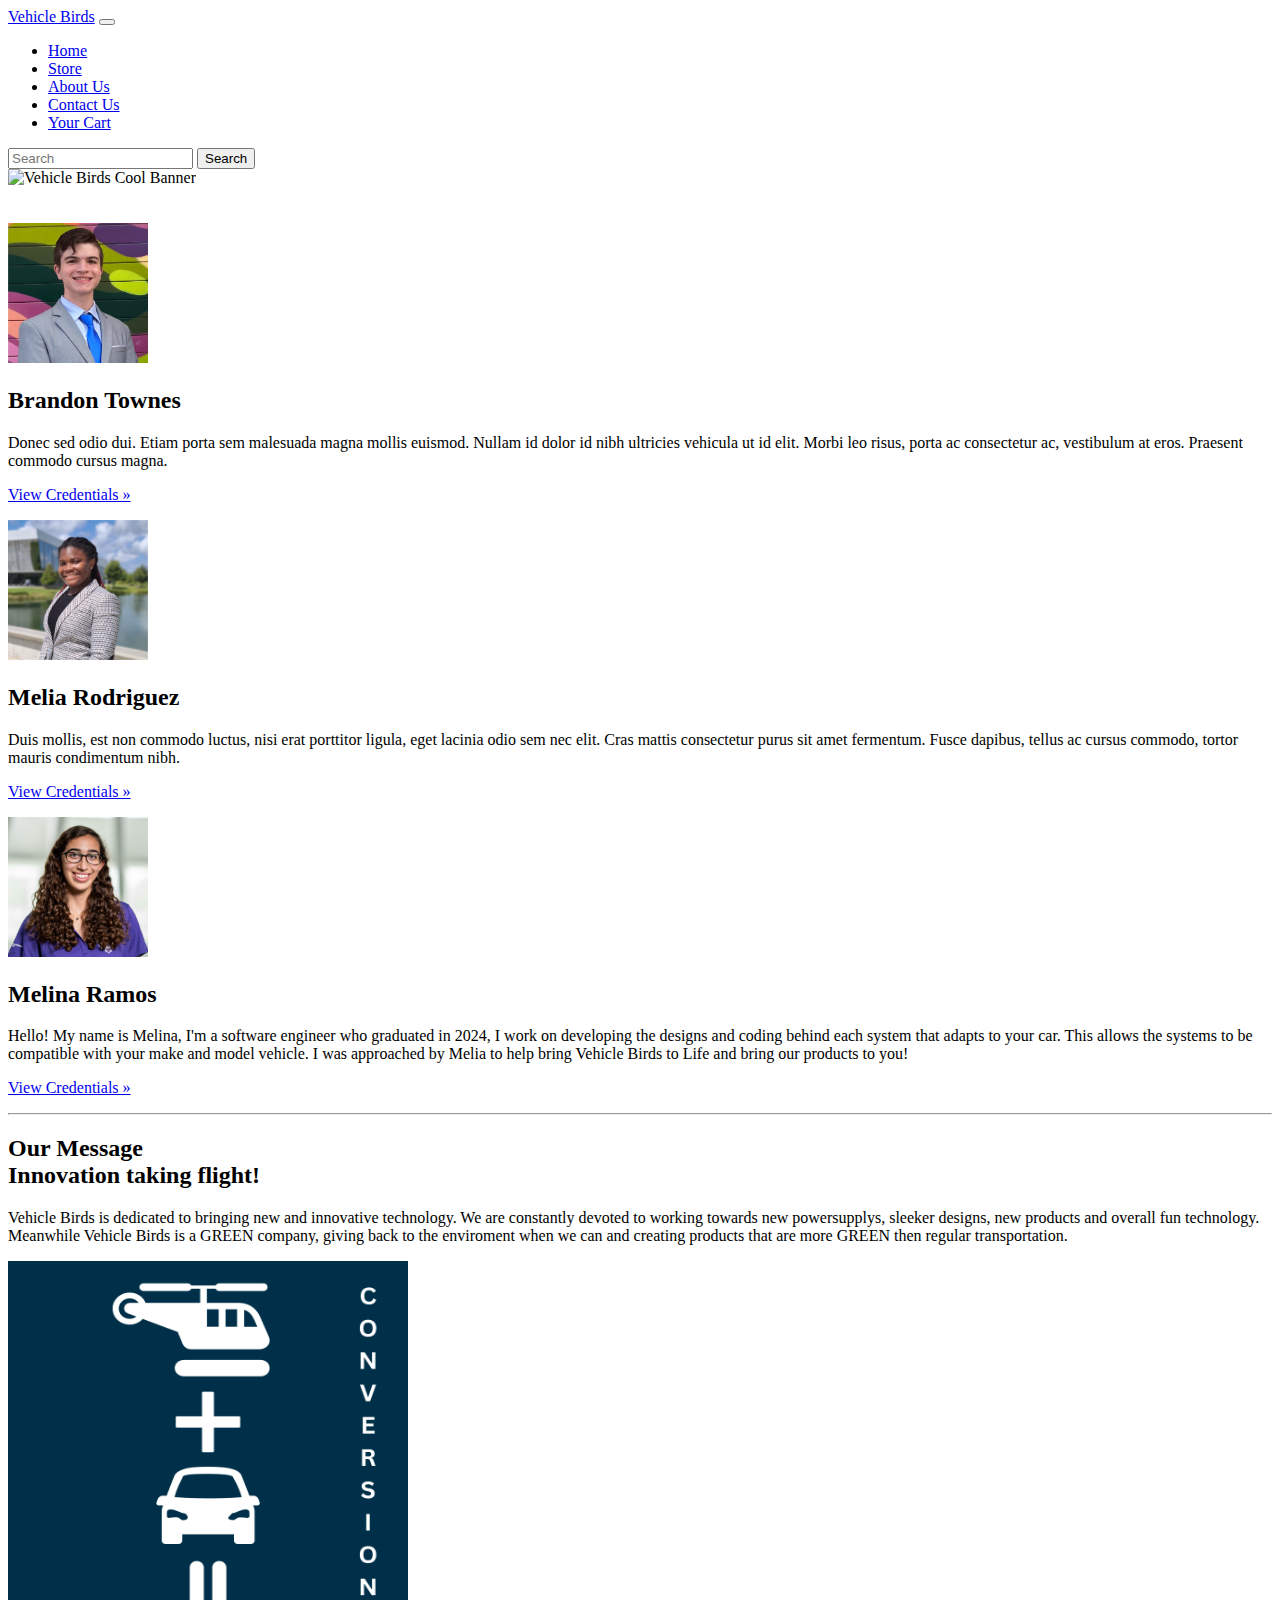
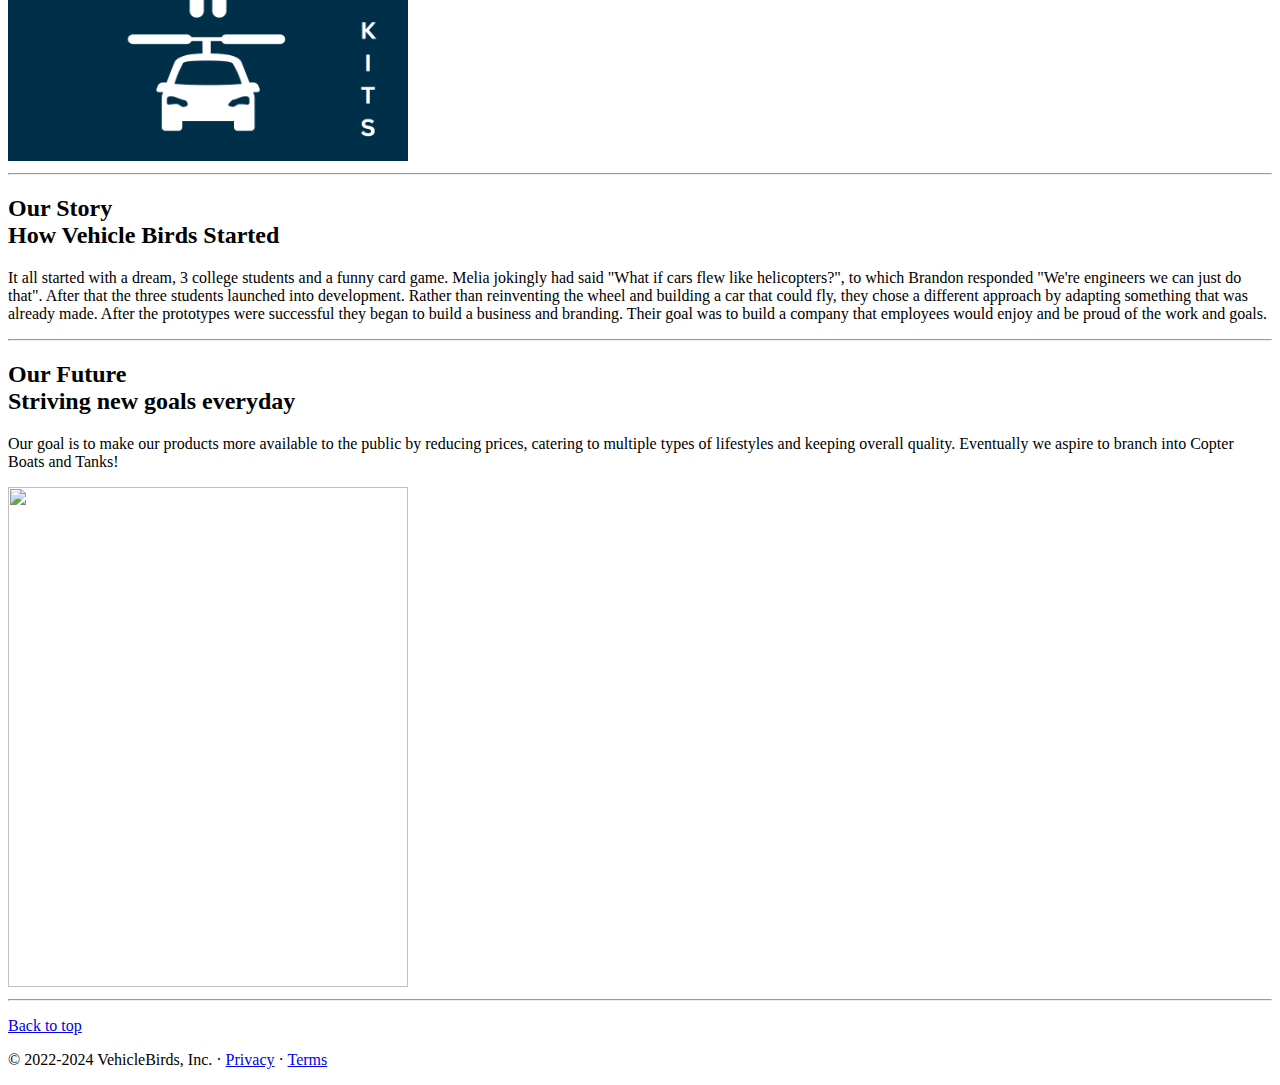
==== src/html/about-me.html @ 4b24d8f8 "Fixed about me page" ====
<!doctype html>
<html lang="en">

<head>
  <meta charset="utf-8">
  <meta name="viewport" content="width=device-width, initial-scale=1">
  <meta name="description" content="">
  <meta name="author" content="Mark Otto, Jacob Thornton, and Bootstrap contributors">
  <meta name="generator" content="Hugo 0.72.0">
  <title>About Us</title>

  <link rel="canonical" href="https://v5.getbootstrap.com/docs/5.0/examples/carousel/">



  <!-- Bootstrap core CSS -->
  <link rel="stylesheet" href="https://stackpath.bootstrapcdn.com/bootstrap/5.0.0-alpha1/css/bootstrap.min.css"
    integrity="sha384-r4NyP46KrjDleawBgD5tp8Y7UzmLA05oM1iAEQ17CSuDqnUK2+k9luXQOfXJCJ4I" crossorigin="anonymous">
  <script src="https://stackpath.bootstrapcdn.com/bootstrap/5.0.0-alpha1/js/bootstrap.min.js"
    integrity="sha384-oesi62hOLfzrys4LxRF63OJCXdXDipiYWBnvTl9Y9/TRlw5xlKIEHpNyvvDShgf/"
    crossorigin="anonymous"></script>
  <script src="https://cdn.jsdelivr.net/npm/popper.js@1.16.0/dist/umd/popper.min.js"
    integrity="sha384-Q6E9RHvbIyZFJoft+2mJbHaEWldlvI9IOYy5n3zV9zzTtmI3UksdQRVvoxMfooAo"
    crossorigin="anonymous"></script>


  <!-- Custom styles for this template -->
  <link href="carousel.css" rel="stylesheet">
  <link href="../css/style.css" rel="stylesheet" type="text/css">
  <style type="text/css">
  </style>
</head>

<body>

  <header>
    <nav class="navbar navbar-expand-md navbar-dark fixed-top navbarColoring">
      <div class="container-fluid">
        <a class="navbar-brand" href="#">Vehicle Birds</a>
        <button class="navbar-toggler" type="button" data-toggle="collapse" data-target="#navbarCollapse" aria-controls="navbarCollapse" aria-expanded="false" aria-label="Toggle navigation">
          <span class="navbar-toggler-icon"></span>
        </button>
        <div class="collapse navbar-collapse" id="navbarCollapse">
          <ul class="navbar-nav mr-auto mb-2 mb-md-0">
            <li class="nav-item active">
              <a class="nav-link" aria-current="page" href="index.html">Home</a>
            </li>
            <li class="nav-item">
              <a class="nav-link" href="store.html">Store</a>
            </li>
            <li class="nav-item">
              <a class="nav-link" href="about-me.html">About Us</a>
            </li>
            <li class="nav-item">
              <a class="nav-link" href="contact.html">Contact Us</a>
            </li>
            <li class="nav-item">
              <a class="nav-link" href="cart.html">Your Cart</a>
            </li>
          </ul>
          <form class="d-flex">
            <input class="form-control mr-2" type="search" placeholder="Search" aria-label="Search">
            <button class="btn btn-outline-secondary" type="submit">Search</button>
          </form>
        </div>
      </div>
    </nav>
    <picture>
      <source srcset="../img/mainLogos/Header.jpg"
              media="(min-width: 767px)">
              <img src="../img/mainLogos/HeaderMobile.jpg" class="img-fluid" alt="Vehicle Birds Cool Banner">
    </picture>
  </header>

  <main>

    


    <!-- Marketing messaging and featurettes
  ================================================== -->
    <!-- Wrap the rest of the page in another container to center all the content. -->
    <br>
    <br>
    <div class="container marketing">

      <!-- Three columns of text below the carousel -->
      <div class="row">
        <div class="col-lg-4">
            <img src="../img/aboutUs/brandon.jpg" class="rounded-circle" alt="Image of Brandon Townes" width="140" height="140" preserveAspectRatio="xMidYMid slice" role="img" focusable="false">
            <title>Placeholder</title>
            <rect width="100%" height="100%" fill="#777" /><text x="50%" y="50%" fill="#777" dy=".3em"></text>
          </svg>

          <h2>Brandon Townes</h2>
          <p>Donec sed odio dui. Etiam porta sem malesuada magna mollis euismod. Nullam id dolor id nibh ultricies
            vehicula ut id elit. Morbi leo risus, porta ac consectetur ac, vestibulum at eros. Praesent commodo cursus
            magna.</p>
          <p><a class="btn btn-secondary" href="https://www.linkedin.com/in/brandon-townes-965a78209/" role="button">View Credentials &raquo;</a></p>
        </div><!-- /.col-lg-4 -->
        <div class="col-lg-4">
            <img src="../img/aboutUs/melia.jpg" class="rounded-circle" alt="Image of Melia Rodriguez" width="140" height="140" preserveAspectRatio="xMidYMid slice" role="img" focusable="false">
            <title>Placeholder</title>
            <rect width="100%" height="100%" fill="#777" /><text x="50%" y="50%" fill="#777" dy=".3em"></text>
          </svg>

          <h2>Melia Rodriguez</h2>
          <p>Duis mollis, est non commodo luctus, nisi erat porttitor ligula, eget lacinia odio sem nec elit. Cras
            mattis consectetur purus sit amet fermentum. Fusce dapibus, tellus ac cursus commodo, tortor mauris
            condimentum nibh.</p>
          <p><a class="btn btn-secondary" href="https://www.linkedin.com/in/melia-rodriguez/" role="button">View Credentials &raquo;</a></p>
        </div><!-- /.col-lg-4 -->
        <div class="col-lg-4">
            <img src="../img/aboutUs/melina.jpg" class="rounded-circle" alt="Image of Melina Ramos" width="140" height="140" preserveAspectRatio="xMidYMid slice" role="img" focusable="false">
            <title>Placeholder</title>
            <rect width="100%" height="100%" fill="#777" /><text x="50%" y="50%" fill="#777" dy=".3em"></text>
          </svg>

          <h2>Melina Ramos</h2>
          <p>Hello! My name is Melina, I'm a software engineer who graduated in 2024, I work on developing the designs and coding behind each system that adapts to your car. This allows the systems to be compatible with your make and model vehicle. I was approached by Melia to help bring Vehicle Birds to Life and bring our products to you! </p>
          <p><a class="btn btn-secondary" href="https://www.linkedin.com/in/ramos-melina/" role="button">View Credentials &raquo;</a></p>
        </div><!-- /.col-lg-4 -->
      </div><!-- /.row -->


      <!-- START THE FEATURETTES -->

      <hr class="featurette-divider">

      <div class="row featurette">
        <div class="col-md-7">
          <h2 class="featurette-heading">Our Message <br><span class="text-muted">Innovation taking flight!</span>
          </h2>
          <p class="lead">Vehicle Birds is dedicated to bringing new and innovative technology. We are constantly devoted to working towards new powersupplys, sleeker designs, new products and overall fun technology. Meanwhile Vehicle Birds is a GREEN company, giving back to the enviroment when we can and creating products that are more GREEN then regular transportation.</p>
        </div>
        <div class="col-md-5">
          <img src="../img/aboutUs/kitMEME.png" class="bd-placeholder-img bd-placeholder-img-lg featurette-image img-fluid mx-auto" width="400"
            height="500" xmlns="http://www.w3.org/2000/svg"
            preserveAspectRatio="xMidYMid slice" role="img" focusable="false">
            <title>Placeholder</title>
            <rect width="100%" height="100%" fill="#eee" /><text x="50%" y="50%" fill="#aaa" dy=".3em"></text>
          </svg>

        </div>
      </div>

      <hr class="featurette-divider">
      <div class="row featurette">
          <h2 class="featurette-heading text-center">Our Story<br> <span class="text-muted">How Vehicle Birds Started</span></h2>
          <p class="lead text-center">It all started with a dream, 3 college students and a funny card game. Melia jokingly had said "What if cars flew like helicopters?", to which Brandon responded "We're engineers we can just do that". After that the three students launched into development. Rather than reinventing the wheel and building a car that could fly, they chose a different approach by adapting something that was already made. After the prototypes were successful they began to build a business and branding. Their goal was to build a company that employees would enjoy and be proud of the work and goals. </p>
      </div>

      <hr class="featurette-divider">

      <div class="row featurette">
        <div class="col-md-7">
          <h2 class="featurette-heading">Our Future<br><span class="text-muted">Striving new goals everyday</span></h2>
          <p class="lead">Our goal is to make our products more available to the public by reducing prices, catering to multiple types of lifestyles and keeping overall quality. Eventually we aspire to branch into Copter Boats and Tanks!</p>
        </div>
        <div class="col-md-5">
          <img src="../img/carCopters/other/cycleCopter.jpg"class="bd-placeholder-img bd-placeholder-img-lg featurette-image img-fluid mx-auto" width="400"
            height="500" xmlns="http://www.w3.org/2000/svg" aria-label="Placeholder: 500x500"
            preserveAspectRatio="xMidYMid slice" role="img" focusable="false">
            <title>Placeholder</title>
            <rect width="100%" height="100%" fill="#eee" /><text x="50%" y="50%" fill="#aaa" dy=".3em"></text>
          </svg>

        </div>
      </div>

      <hr class="featurette-divider">

    </div><!-- /.container -->
    <!-- FOOTER -->
    <footer class="container">
      <p class="float-right footerColor"><a href="#">Back to top</a></p>
      <p class="footerColor">&copy; 2022-2024 VehicleBirds, Inc. &middot; <a href="#">Privacy</a> &middot; <a href="#">Terms</a></p>
    </footer>
  </div>
  </main>



</body>

</html>
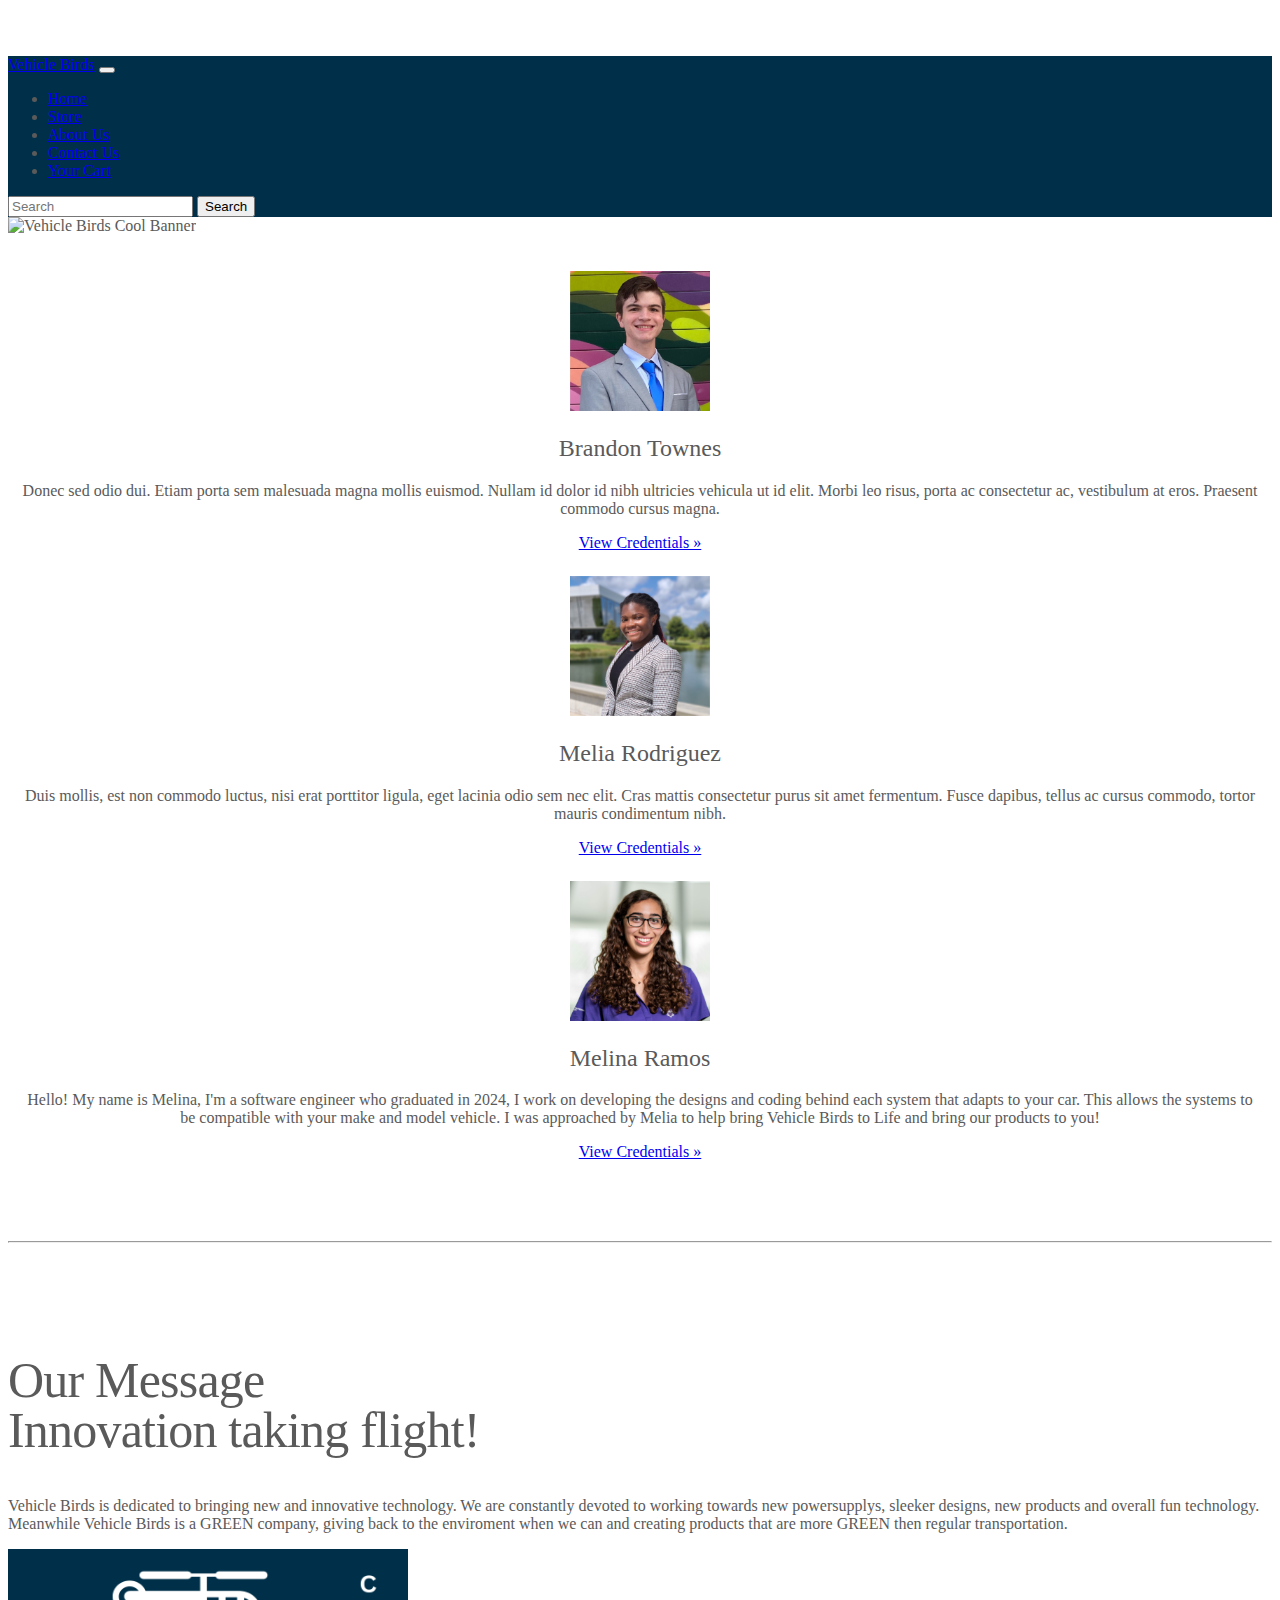
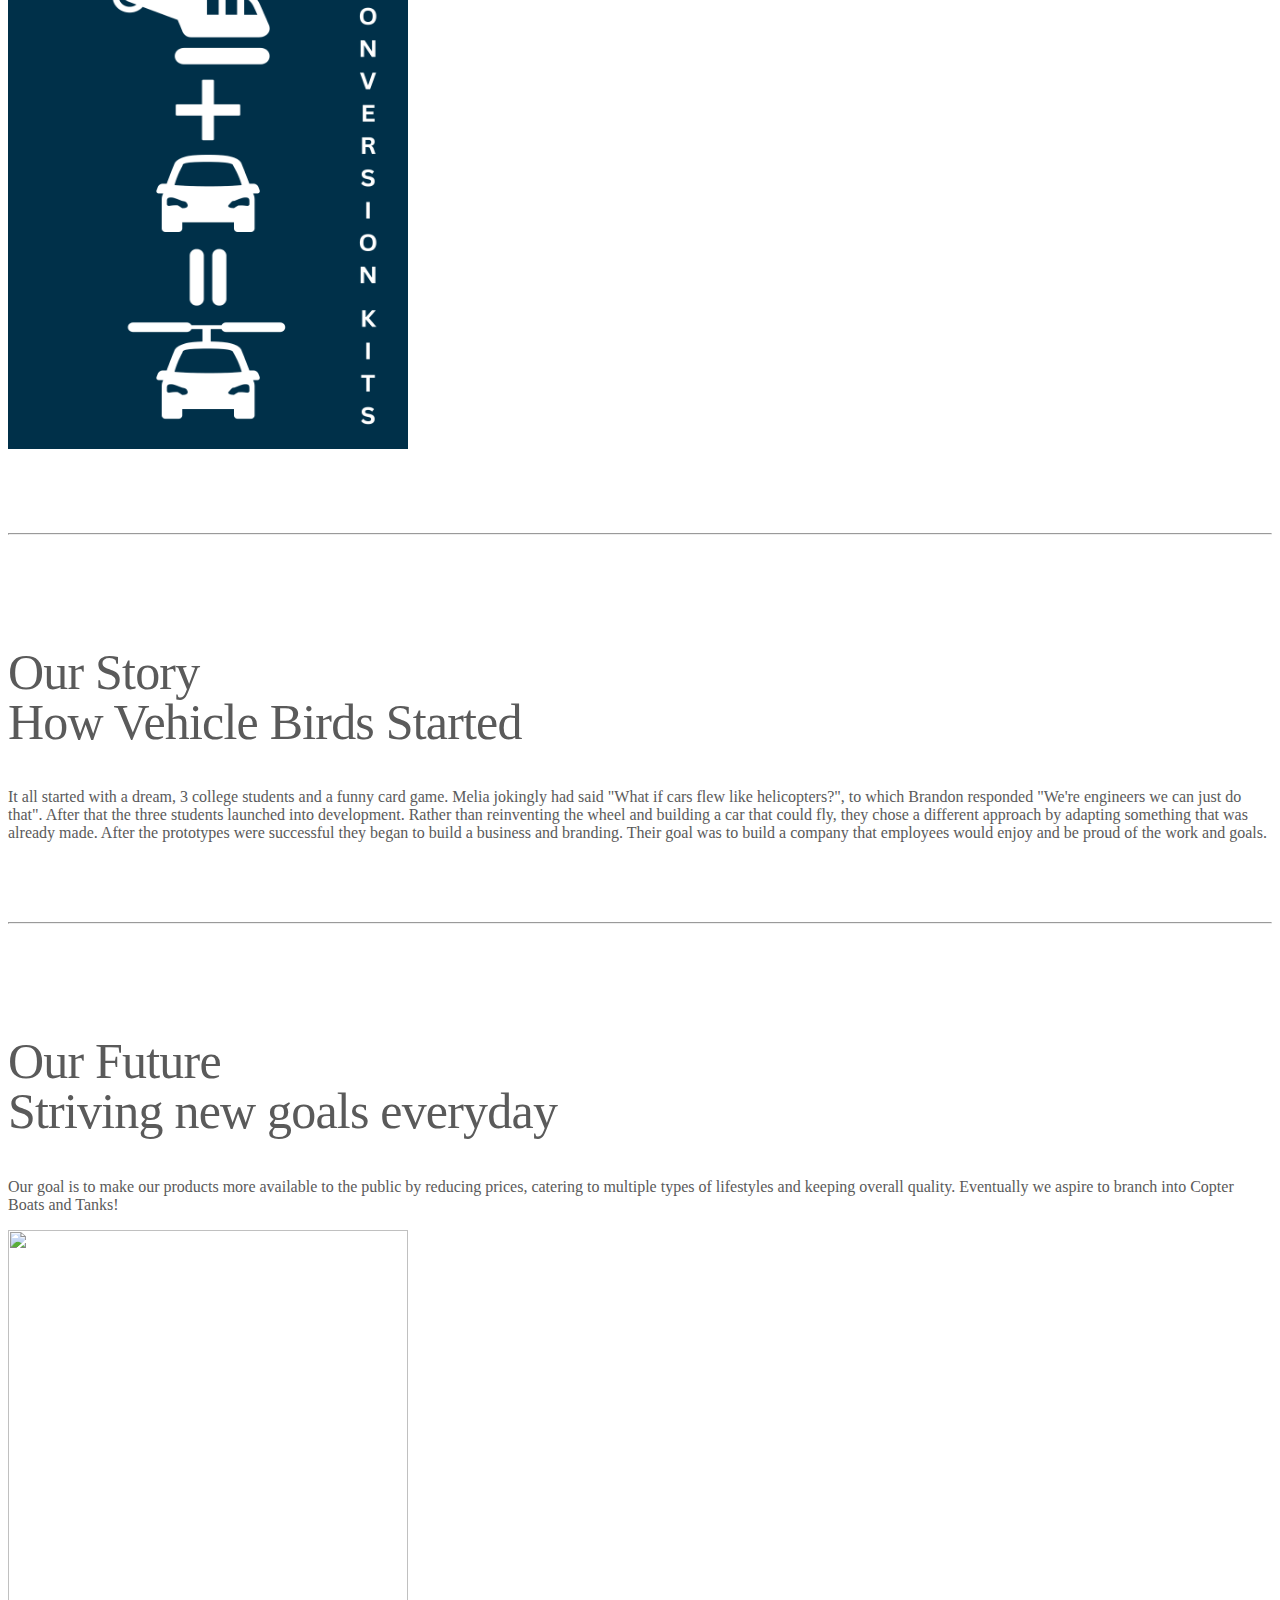
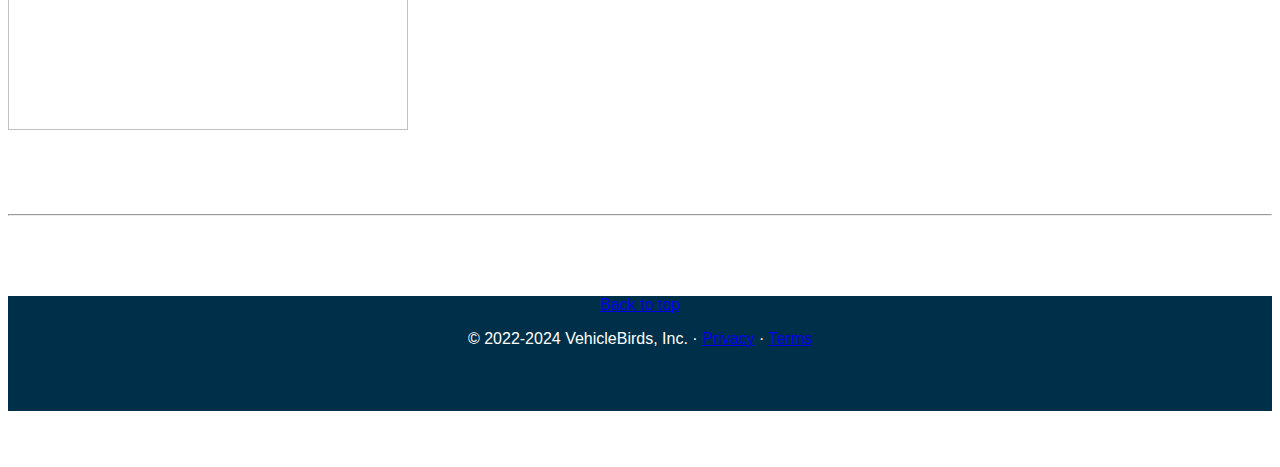
==== commit 845bd285: "Added the CSS back for the about me page" ====
--- a/src/html/about-me.html
+++ b/src/html/about-me.html
@@ -26,7 +26,7 @@
 
   <!-- Custom styles for this template -->
   <link href="carousel.css" rel="stylesheet">
-  <link href="../css/style.css" rel="stylesheet" type="text/css">
+  <link href="../css/about-meStyle.css" rel="stylesheet" type="text/css">
   <style type="text/css">
   </style>
 </head>
--- a/src/css/about-meStyle.css
+++ b/src/css/about-meStyle.css
@@ -0,0 +1,253 @@
+.bd-placeholder-img {
+  font-size: 1.125rem;
+  text-anchor: middle;
+  -webkit-user-select: none;
+  -moz-user-select: none;
+  -ms-user-select: none;
+  user-select: none;
+}
+
+@media (min-width: 768px) {
+  .bd-placeholder-img-lg {
+    font-size: 3.5rem;
+  }
+}
+
+/* GLOBAL STYLES
+--------------------------------------------- */
+/* Padding below the footer and lighter body text */
+
+body {
+  padding-top: 3rem;
+  padding-bottom: 3rem;
+  color: #5a5a5a;
+}
+
+
+/* CUSTOMIZE THE CAROUSEL
+-------------------------------------------- */
+
+/* Carousel base class */
+.carousel {
+  margin-bottom: 4rem;
+}
+
+/* Since positioning the image, we need to help out the caption */
+.carousel-caption {
+  bottom: 3rem;
+  z-index: 10;
+}
+
+/* Declare heights because of positioning of img element */
+.carousel-item {
+  height: 32rem;
+}
+
+.carousel-item>img {
+  position: absolute;
+  top: 0;
+  left: 0;
+  min-width: 100%;
+  height: 32rem;
+}
+
+
+/* MARKETING CONTENT
+-------------------------------------------------- */
+
+/* Center align the text within the three columns below the carousel */
+.marketing .col-lg-4 {
+  margin-bottom: 1.5rem;
+  text-align: center;
+}
+
+.marketing h2 {
+  font-weight: 400;
+}
+
+.marketing .col-lg-4 p {
+  margin-right: .75rem;
+  margin-left: .75rem;
+}
+
+
+/* Featurettes
+------------------------- */
+
+.featurette-divider {
+  margin: 5rem 0;
+  /* Space out the Bootstrap <hr> more */
+}
+
+/* Thin out the marketing headings */
+.featurette-heading {
+  font-weight: 300;
+  line-height: 1;
+  letter-spacing: -.05rem;
+}
+
+
+/* RESPONSIVE CSS
+-------------------------------------------------- */
+
+@media (min-width: 40em) {
+
+  /* Bump up size of carousel content */
+  .carousel-caption p {
+    margin-bottom: 1.25rem;
+    font-size: 1.25rem;
+    line-height: 1.4;
+  }
+
+  .featurette-heading {
+    font-size: 50px;
+  }
+}
+
+@media (min-width: 62em) {
+  .featurette-heading {
+    margin-top: 7rem;
+  }
+}
+
+/* Footer */
+footer {
+    background: #003049;
+    color: white;
+    font-family: "Arial";
+    text-align: center;
+    bottom: 0;
+    width: 100%;
+    height: 115px;
+    vertical-align: middle;
+  }
+  
+  .icon {
+    width: 27px;
+    height: 27px;
+  }
+
+
+  /* ABOUT US CSS
+  --------------------------------------------- */
+  /* Padding below the footer and lighter body text */
+
+
+.bd-placeholder-img {
+  font-size: 1.125rem;
+  text-anchor: middle;
+  -webkit-user-select: none;
+  -moz-user-select: none;
+  -ms-user-select: none;
+  user-select: none;
+}
+
+@media (min-width: 768px) {
+  .bd-placeholder-img-lg {
+    font-size: 3.5rem;
+  }
+}
+
+/* GLOBAL STYLES
+--------------------------------------------- */
+/* Padding below the footer and lighter body text */
+
+body {
+  padding-top: 3rem;
+  padding-bottom: 3rem;
+  color: #5a5a5a;
+}
+
+
+/* CUSTOMIZE THE CAROUSEL
+-------------------------------------------- */
+
+/* Carousel base class */
+.carousel {
+  margin-bottom: 4rem;
+}
+
+/* Since positioning the image, we need to help out the caption */
+.carousel-caption {
+  bottom: 3rem;
+  z-index: 10;
+}
+
+/* Declare heights because of positioning of img element */
+.carousel-item {
+  height: 32rem;
+}
+
+.carousel-item>img {
+  position: absolute;
+  top: 0;
+  left: 0;
+  min-width: 100%;
+  height: 32rem;
+}
+
+
+/* MARKETING CONTENT
+-------------------------------------------------- */
+
+/* Center align the text within the three columns below the carousel */
+.marketing .col-lg-4 {
+  margin-bottom: 1.5rem;
+  text-align: center;
+}
+
+.marketing h2 {
+  font-weight: 400;
+}
+
+.marketing .col-lg-4 p {
+  margin-right: .75rem;
+  margin-left: .75rem;
+}
+
+
+/* Featurettes
+------------------------- */
+
+.featurette-divider {
+  margin: 5rem 0;
+  /* Space out the Bootstrap <hr> more */
+}
+
+/* Thin out the marketing headings */
+.featurette-heading {
+  font-weight: 300;
+  line-height: 1;
+  letter-spacing: -.05rem;
+}
+
+/* CUSTOM COLORS CSS
+-------------------------------------------------- */
+.navbarColoring {
+  background-color: #003049;
+}
+
+
+
+/* RESPONSIVE CSS
+-------------------------------------------------- */
+
+@media (min-width: 40em) {
+
+  /* Bump up size of carousel content */
+  .carousel-caption p {
+    margin-bottom: 1.25rem;
+    font-size: 1.25rem;
+    line-height: 1.4;
+  }
+
+  .featurette-heading {
+    font-size: 50px;
+  }
+}
+
+@media (min-width: 62em) {
+  .featurette-heading {
+    margin-top: 7rem;
+  }
+}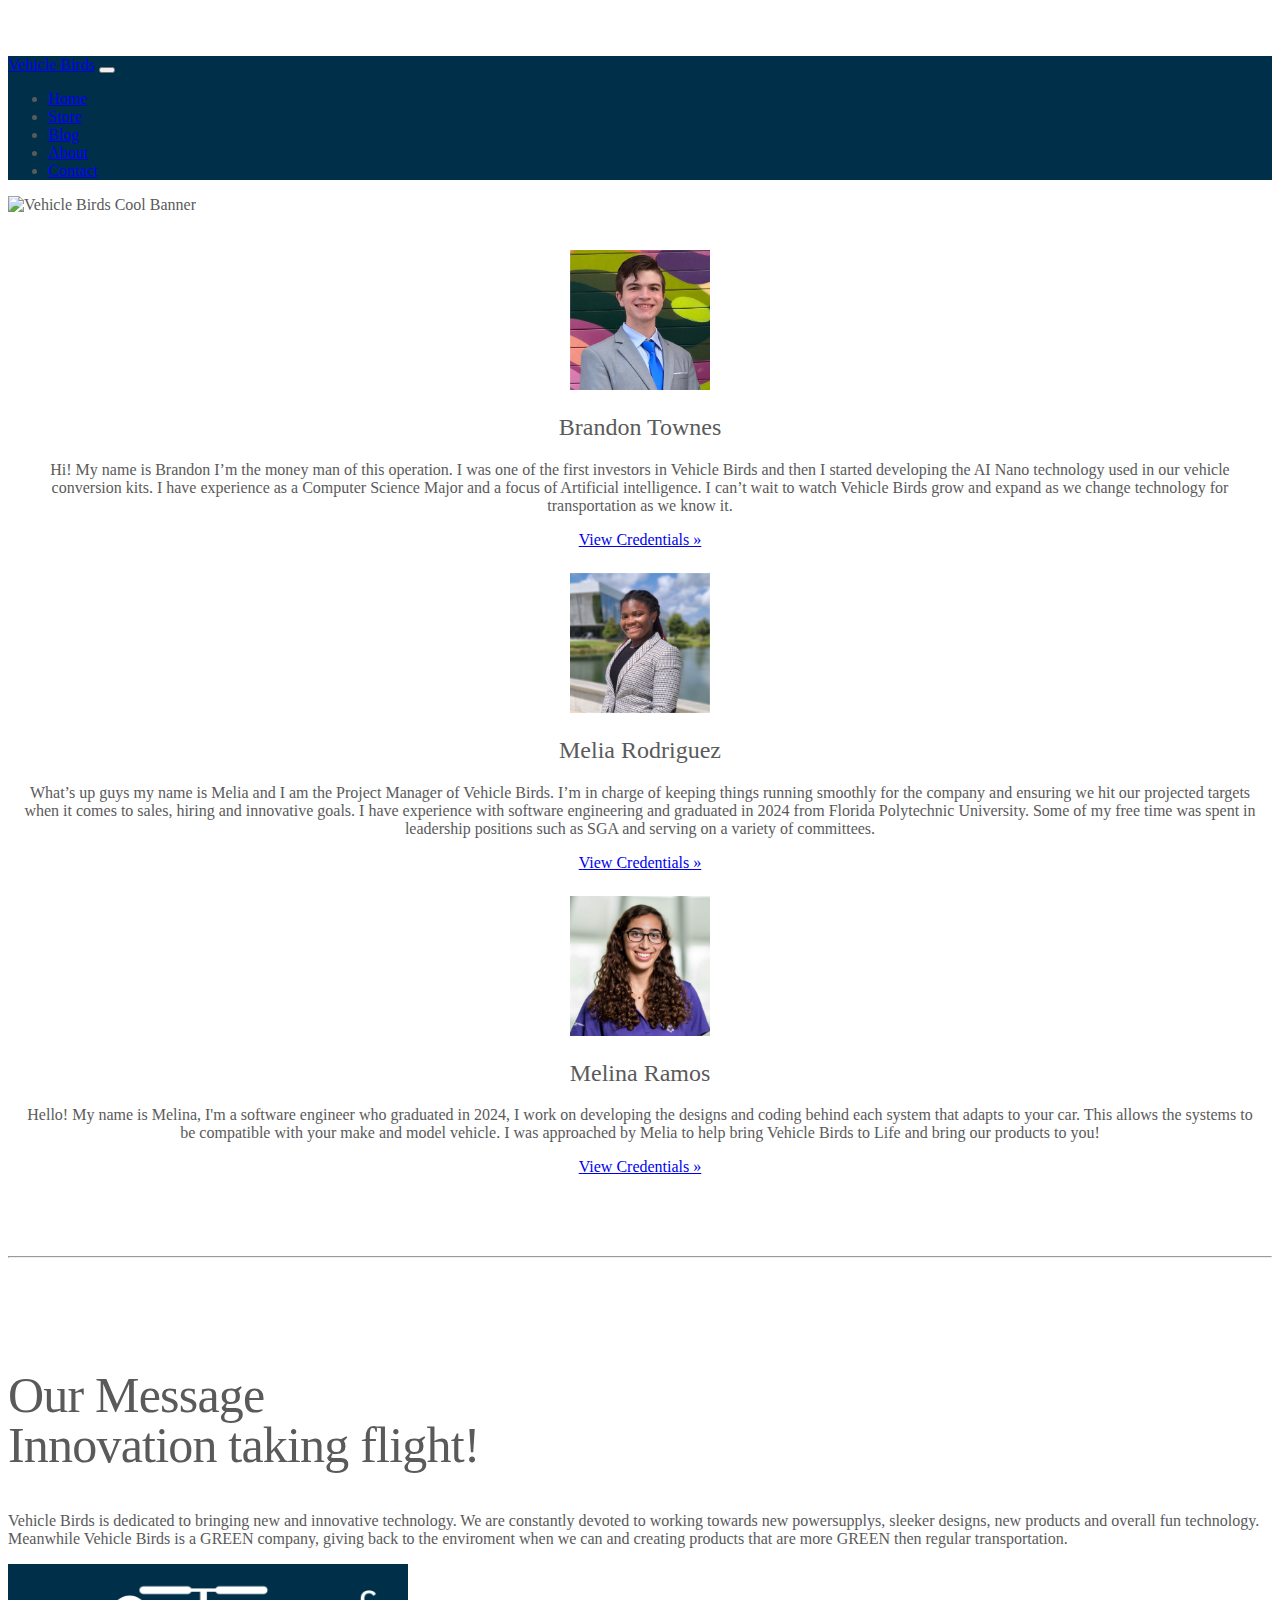
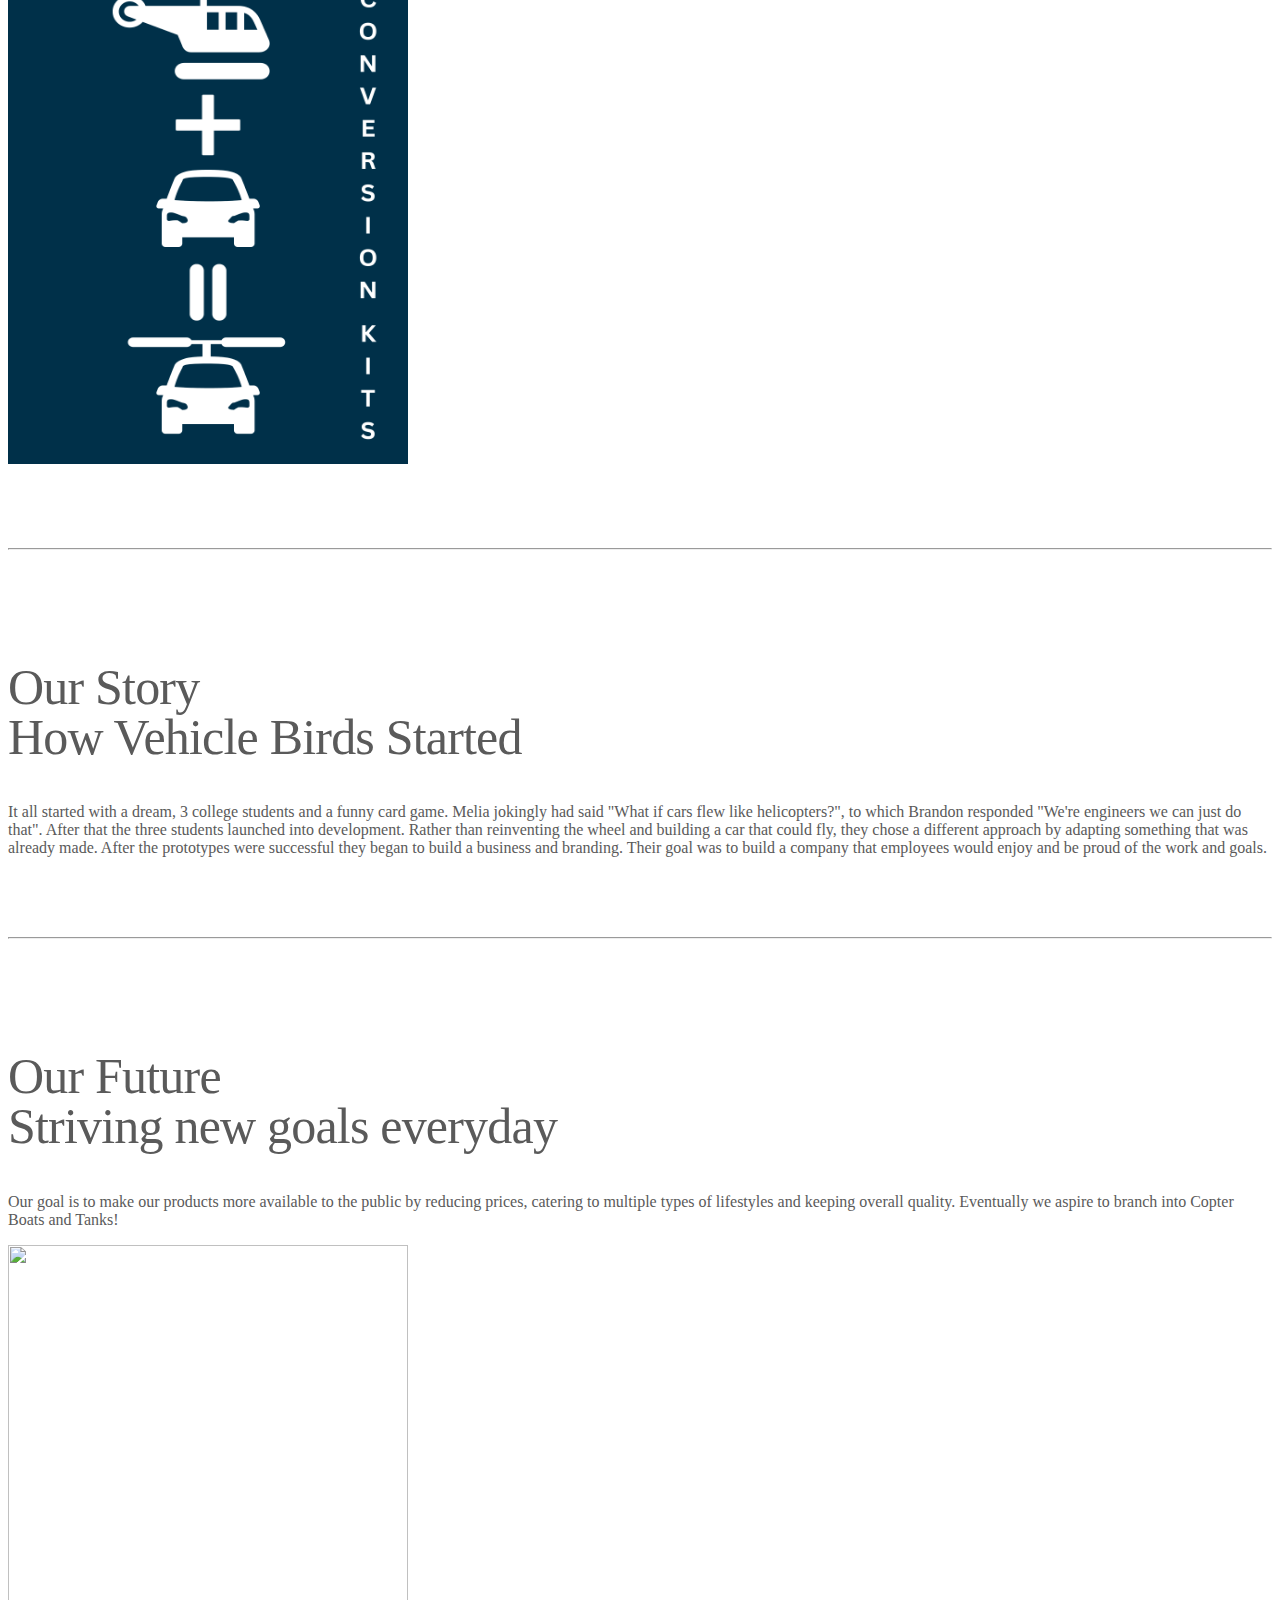
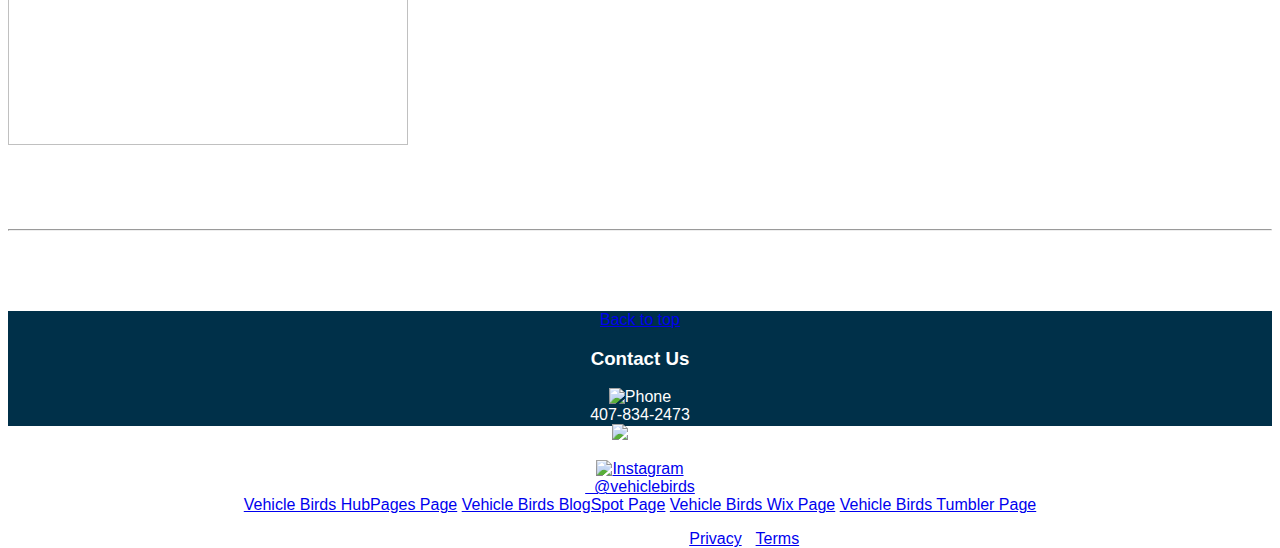
==== commit 0541c8c7: "Backlinks testing" ====
--- a/src/html/about-me.html
+++ b/src/html/about-me.html
@@ -10,8 +10,6 @@
   <title>About Us</title>
 
   <link rel="canonical" href="https://v5.getbootstrap.com/docs/5.0/examples/carousel/">
-
-
 
   <!-- Bootstrap core CSS -->
   <link rel="stylesheet" href="https://stackpath.bootstrapcdn.com/bootstrap/5.0.0-alpha1/css/bootstrap.min.css"
@@ -41,28 +39,23 @@
           <span class="navbar-toggler-icon"></span>
         </button>
         <div class="collapse navbar-collapse" id="navbarCollapse">
-          <ul class="navbar-nav mr-auto mb-2 mb-md-0">
-            <li class="nav-item active">
-              <a class="nav-link" aria-current="page" href="index.html">Home</a>
-            </li>
-            <li class="nav-item">
-              <a class="nav-link" href="store.html">Store</a>
-            </li>
-            <li class="nav-item">
-              <a class="nav-link" href="about-me.html">About Us</a>
-            </li>
-            <li class="nav-item">
-              <a class="nav-link" href="contact.html">Contact Us</a>
-            </li>
-            <li class="nav-item">
-              <a class="nav-link" href="cart.html">Your Cart</a>
-            </li>
-          </ul>
-          <form class="d-flex">
-            <input class="form-control mr-2" type="search" placeholder="Search" aria-label="Search">
-            <button class="btn btn-outline-secondary" type="submit">Search</button>
-          </form>
-        </div>
+            <ul class="navbar-nav mr-auto mb-2 mb-md-0">
+              <li class="nav-item active">
+                <a class="nav-link" aria-current="page" href="index.html">Home</a>
+              </li>
+              <li class="nav-item">
+                <a class="nav-link" href="store.html">Store</a>
+              </li>
+              <li class="nav-item">
+                <a class="nav-link" href="blog.html">Blog</a>
+              </li>
+              <li class="nav-item">
+                <a class="nav-link" href="about-me.html">About</a>
+              </li>
+              <li class="nav-item">
+                <a class="nav-link" href="contact.html">Contact</a>
+              </li>
+            </ul>
       </div>
     </nav>
     <picture>
@@ -93,9 +86,7 @@
           </svg>
 
           <h2>Brandon Townes</h2>
-          <p>Donec sed odio dui. Etiam porta sem malesuada magna mollis euismod. Nullam id dolor id nibh ultricies
-            vehicula ut id elit. Morbi leo risus, porta ac consectetur ac, vestibulum at eros. Praesent commodo cursus
-            magna.</p>
+          <p>Hi! My name is Brandon I’m the money man of this operation. I was one of the first investors in Vehicle Birds and then I started developing the AI Nano technology used in our vehicle conversion kits. I have experience as a Computer Science Major and a focus of Artificial intelligence. I can’t wait to watch Vehicle Birds grow and expand as we change technology for transportation as we know it.</p>
           <p><a class="btn btn-secondary" href="https://www.linkedin.com/in/brandon-townes-965a78209/" role="button">View Credentials &raquo;</a></p>
         </div><!-- /.col-lg-4 -->
         <div class="col-lg-4">
@@ -105,9 +96,7 @@
           </svg>
 
           <h2>Melia Rodriguez</h2>
-          <p>Duis mollis, est non commodo luctus, nisi erat porttitor ligula, eget lacinia odio sem nec elit. Cras
-            mattis consectetur purus sit amet fermentum. Fusce dapibus, tellus ac cursus commodo, tortor mauris
-            condimentum nibh.</p>
+          <p>What’s up guys my name is Melia and I am the Project Manager of Vehicle Birds. I’m in charge of keeping things running smoothly for the company and ensuring we hit our projected targets when it comes to sales, hiring and innovative goals. I have experience with software engineering and graduated in 2024 from Florida Polytechnic University. Some of my free time was spent in leadership positions such as SGA and serving on a variety of committees.</p>
           <p><a class="btn btn-secondary" href="https://www.linkedin.com/in/melia-rodriguez/" role="button">View Credentials &raquo;</a></p>
         </div><!-- /.col-lg-4 -->
         <div class="col-lg-4">
@@ -172,9 +161,34 @@
 
     </div><!-- /.container -->
     <!-- FOOTER -->
-    <footer class="container">
-      <p class="float-right footerColor"><a href="#">Back to top</a></p>
-      <p class="footerColor">&copy; 2022-2024 VehicleBirds, Inc. &middot; <a href="#">Privacy</a> &middot; <a href="#">Terms</a></p>
+    <footer>
+      <p class="float-right"><a href="#">Back to top</a></p>
+
+      <div id="contact">
+        <h3>Contact Us</h3>
+
+        <!-- Phone Number -->
+        <div class="card-group d-inline-flex p-2">
+          <img src="../img/icons/phone-icon.png" alt="Phone" style="width:auto;" class="icon">
+          <div> &nbsp; 407-834-2473 &nbsp;</div>
+
+          <!-- Email -->
+        <img src="../img/icons/email-icon.png" alt="Email" style="width:auto;" class="icon">
+        <div> &nbsp; vehiclebirds@gmail.com &nbsp;</div>
+
+        <!-- Instagram -->
+        <a href="https://www.instagram.com/vehiclebirds/"><img src="../img/icons/instagram-icon.png" alt="Instagram" style="width:auto;" class="icon"></a>
+        <a href="https://www.instagram.com/vehiclebirds/"><div> &nbsp; @vehiclebirds</div></a>
+        </div>
+      </div>
+
+      <a href="https://hubpages.com/autos/vehiclebirds">Vehicle Birds HubPages Page</a>
+      <a href="http://vehiclebirds.blogspot.com/">Vehicle Birds BlogSpot Page</a>
+      <a href="https://vehiclebirds.wixsite.com/vehiclebirds">Vehicle Birds Wix Page</a>
+      <a href="https://www.tumblr.com/blog/vehiclebirds">Vehicle Birds Tumbler Page</a>
+
+      <!-- Copyright -->
+      <p>&copy; 2017-2020 Vehicle Birds. &middot; <a href="#">Privacy</a> &middot; <a href="#">Terms</a></p>   
     </footer>
   </div>
   </main>
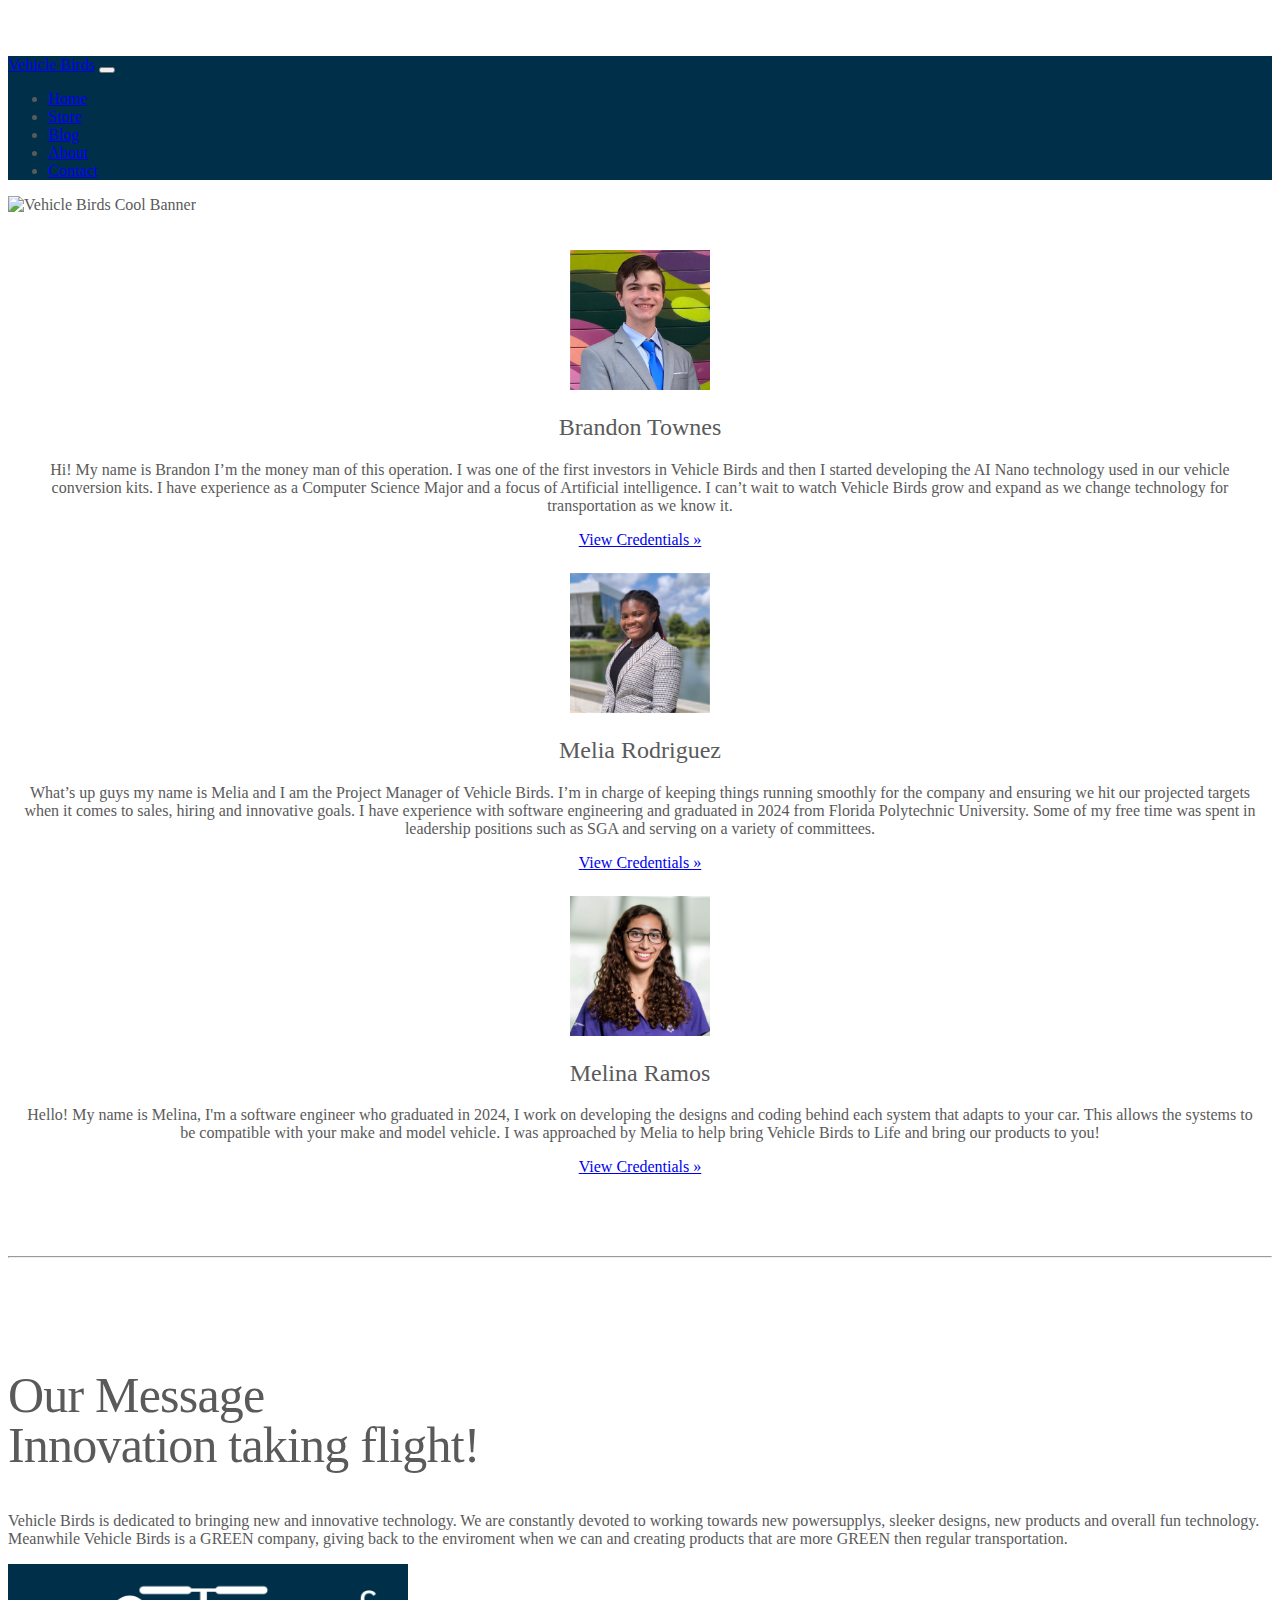
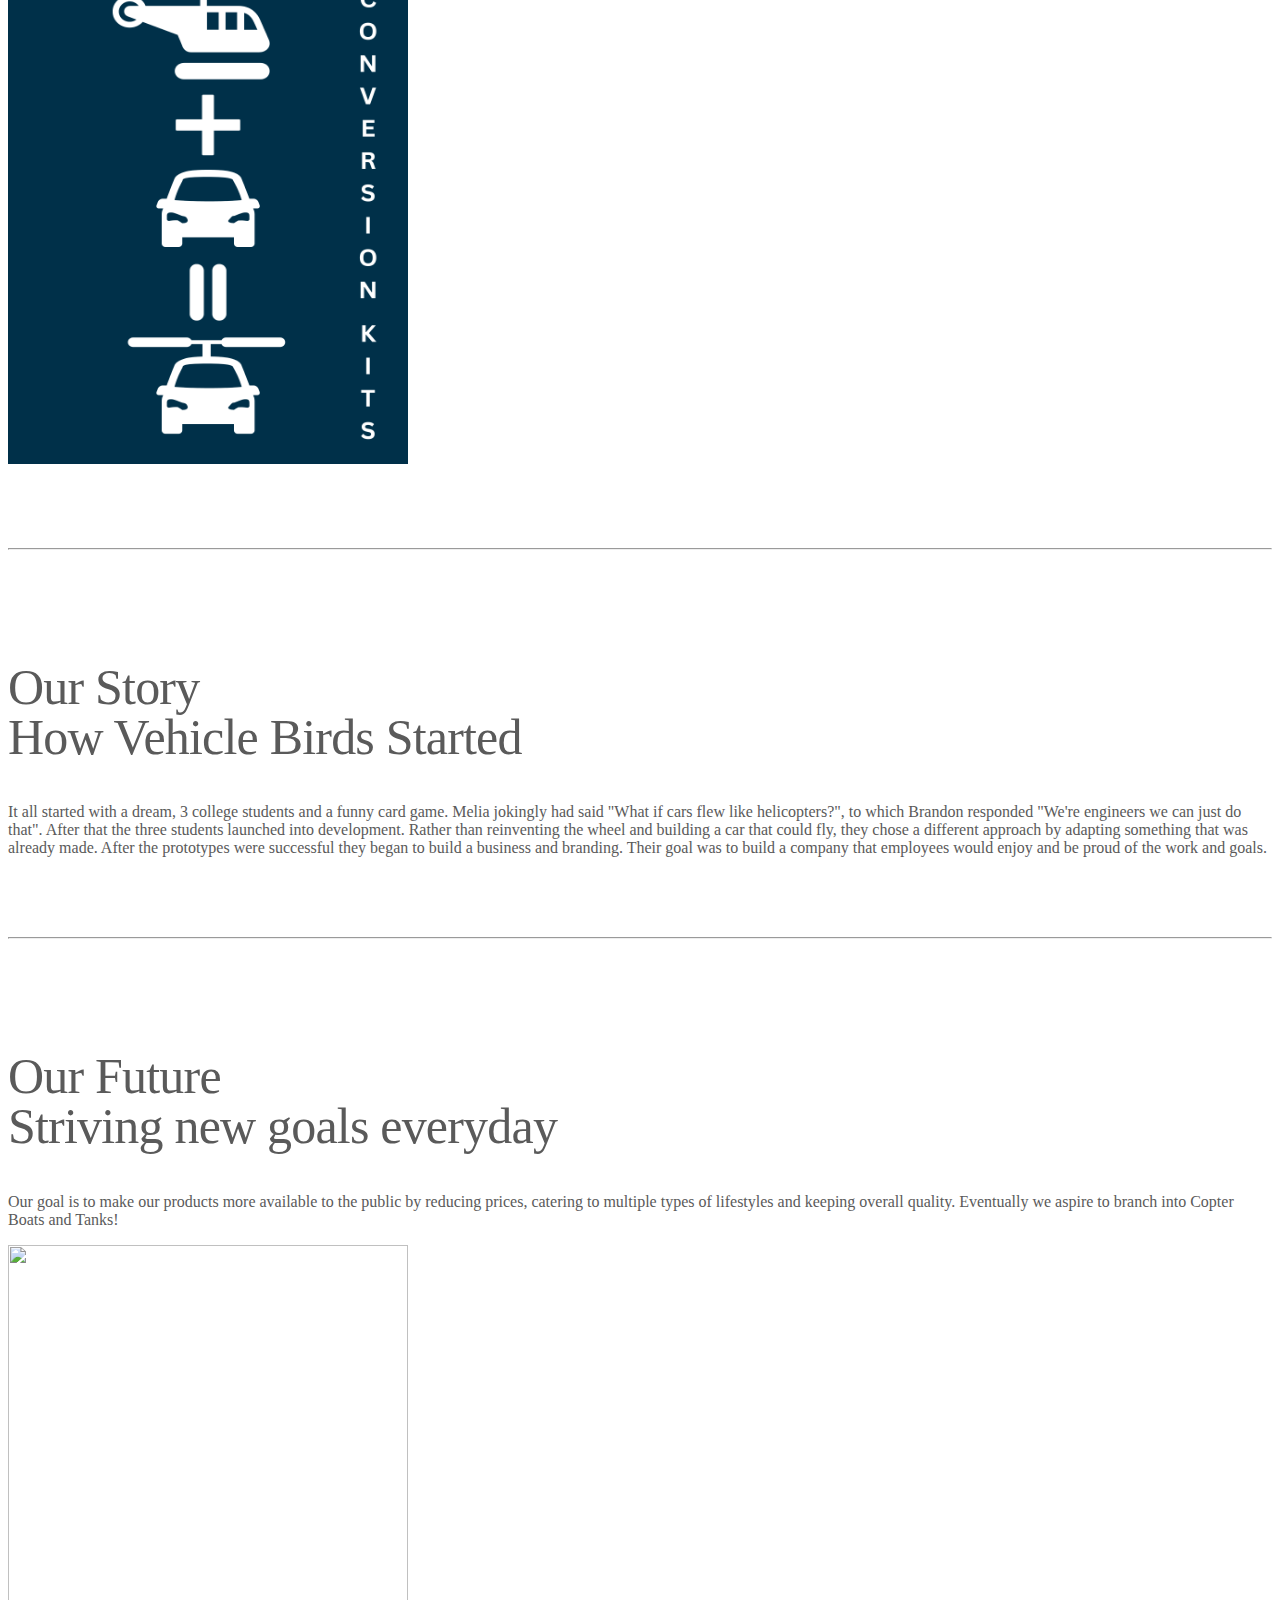
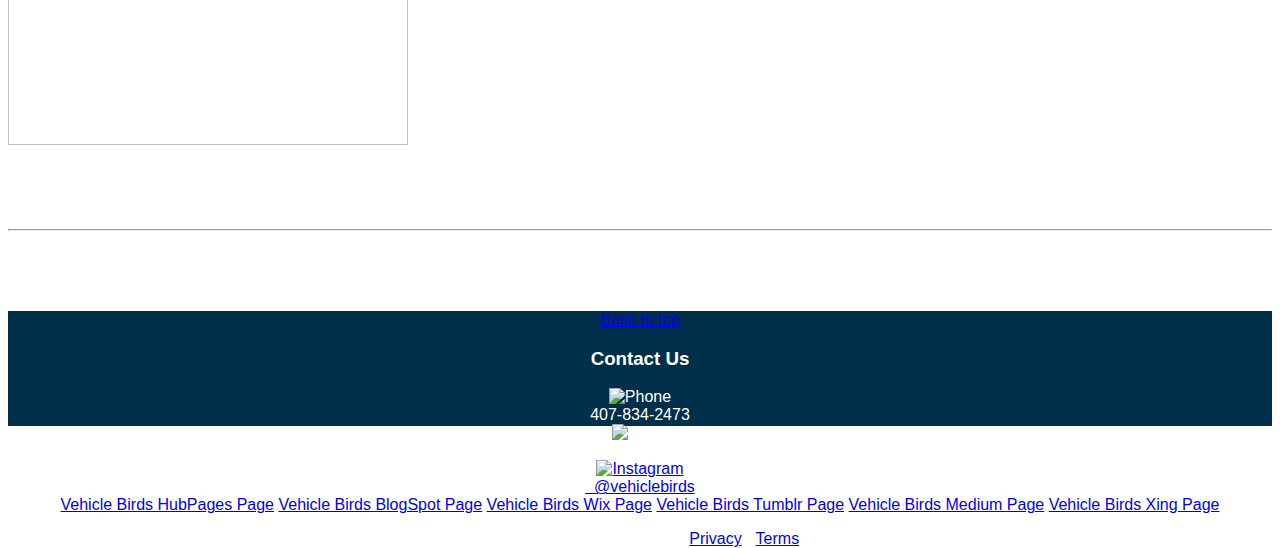
==== commit 33257122: "footer backlinks updates" ====
--- a/src/html/about-me.html
+++ b/src/html/about-me.html
@@ -182,10 +182,14 @@
         </div>
       </div>
 
-      <a href="https://hubpages.com/autos/vehiclebirds">Vehicle Birds HubPages Page</a>
-      <a href="http://vehiclebirds.blogspot.com/">Vehicle Birds BlogSpot Page</a>
-      <a href="https://vehiclebirds.wixsite.com/vehiclebirds">Vehicle Birds Wix Page</a>
-      <a href="https://www.tumblr.com/blog/vehiclebirds">Vehicle Birds Tumbler Page</a>
+      <div class="backlinks">
+        <a href="https://hubpages.com/autos/vehiclebirds">Vehicle Birds HubPages Page</a>
+        <a href="http://vehiclebirds.blogspot.com/">Vehicle Birds BlogSpot Page</a>
+        <a href="https://vehiclebirds.wixsite.com/vehiclebirds">Vehicle Birds Wix Page</a>
+        <a href="https://www.tumblr.com/blog/vehiclebirds">Vehicle Birds Tumblr Page</a>
+        <a href="https://medium.com/@vehiclebirds">Vehicle Birds Medium Page</a>
+        <a href="https://www.xing.com/profile/Brandon_Townes/cv">Vehicle Birds Xing Page</a>
+      </div>
 
       <!-- Copyright -->
       <p>&copy; 2017-2020 Vehicle Birds. &middot; <a href="#">Privacy</a> &middot; <a href="#">Terms</a></p>   
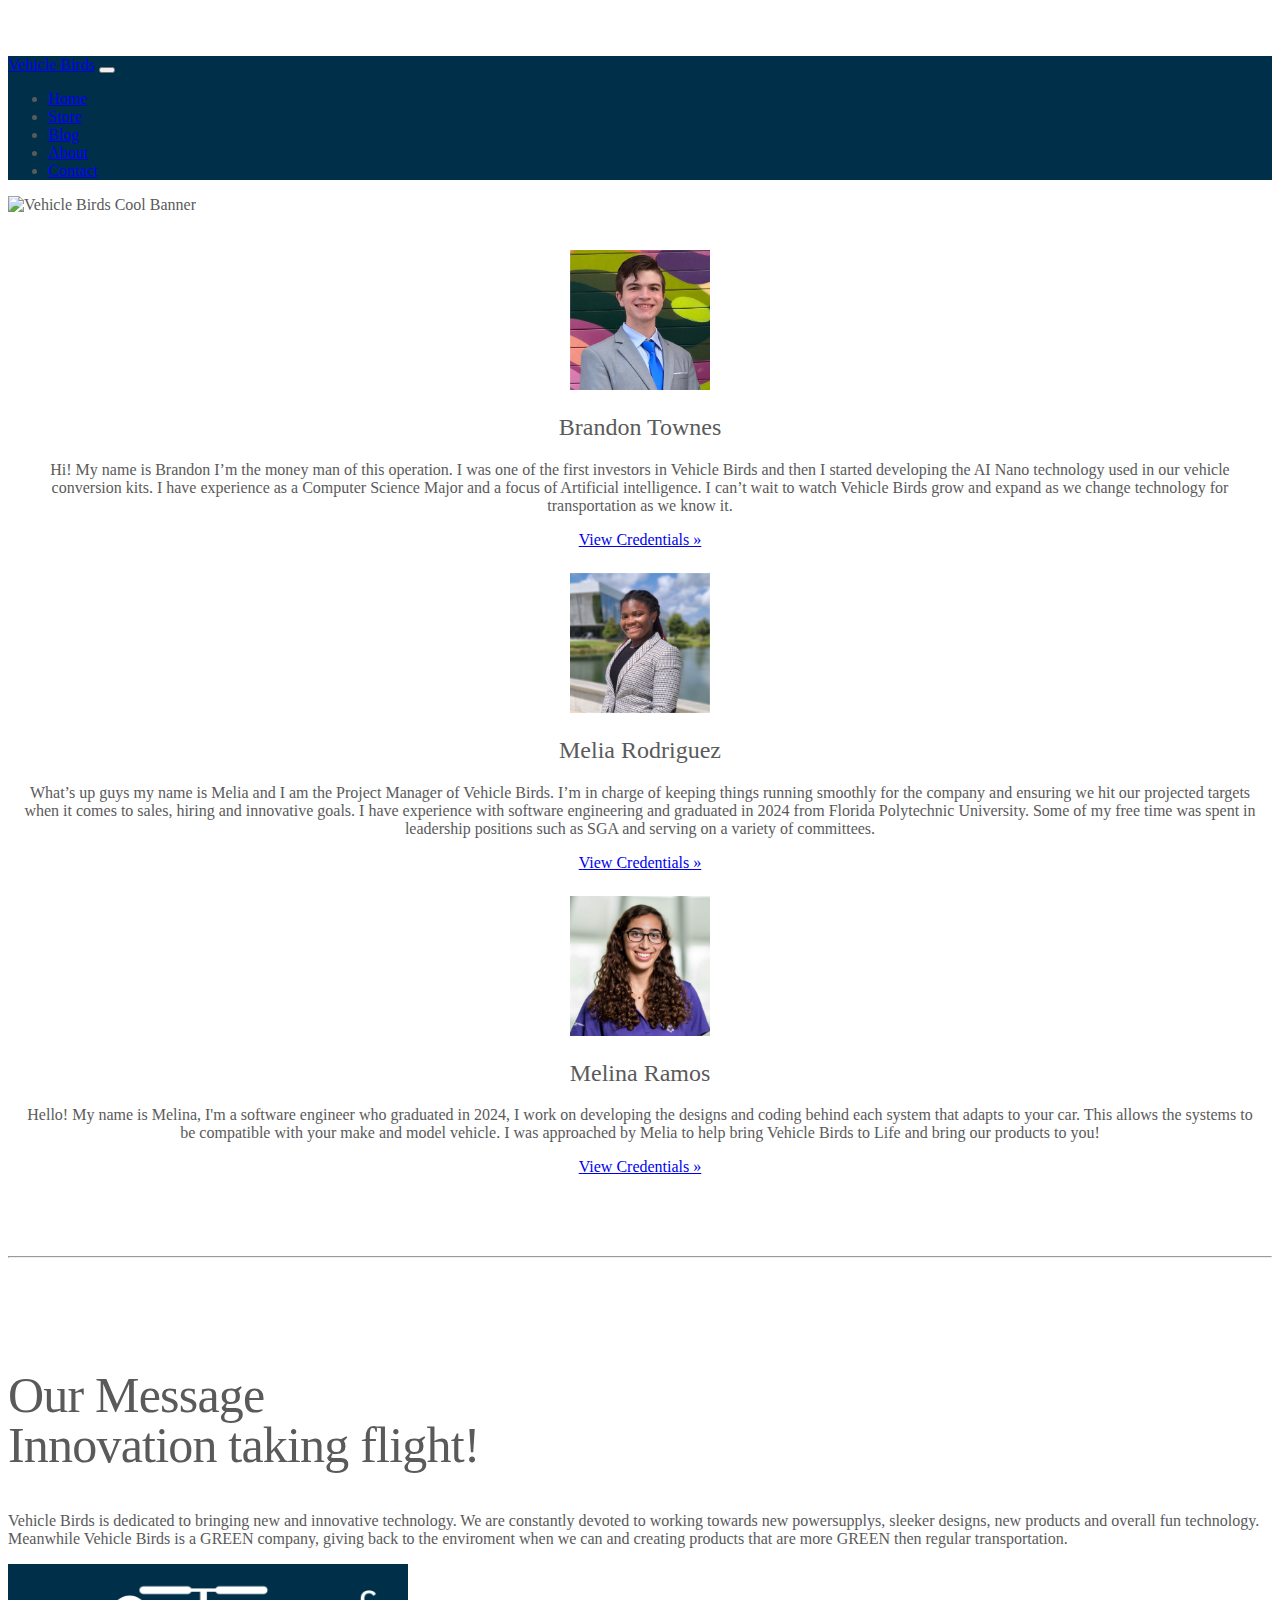
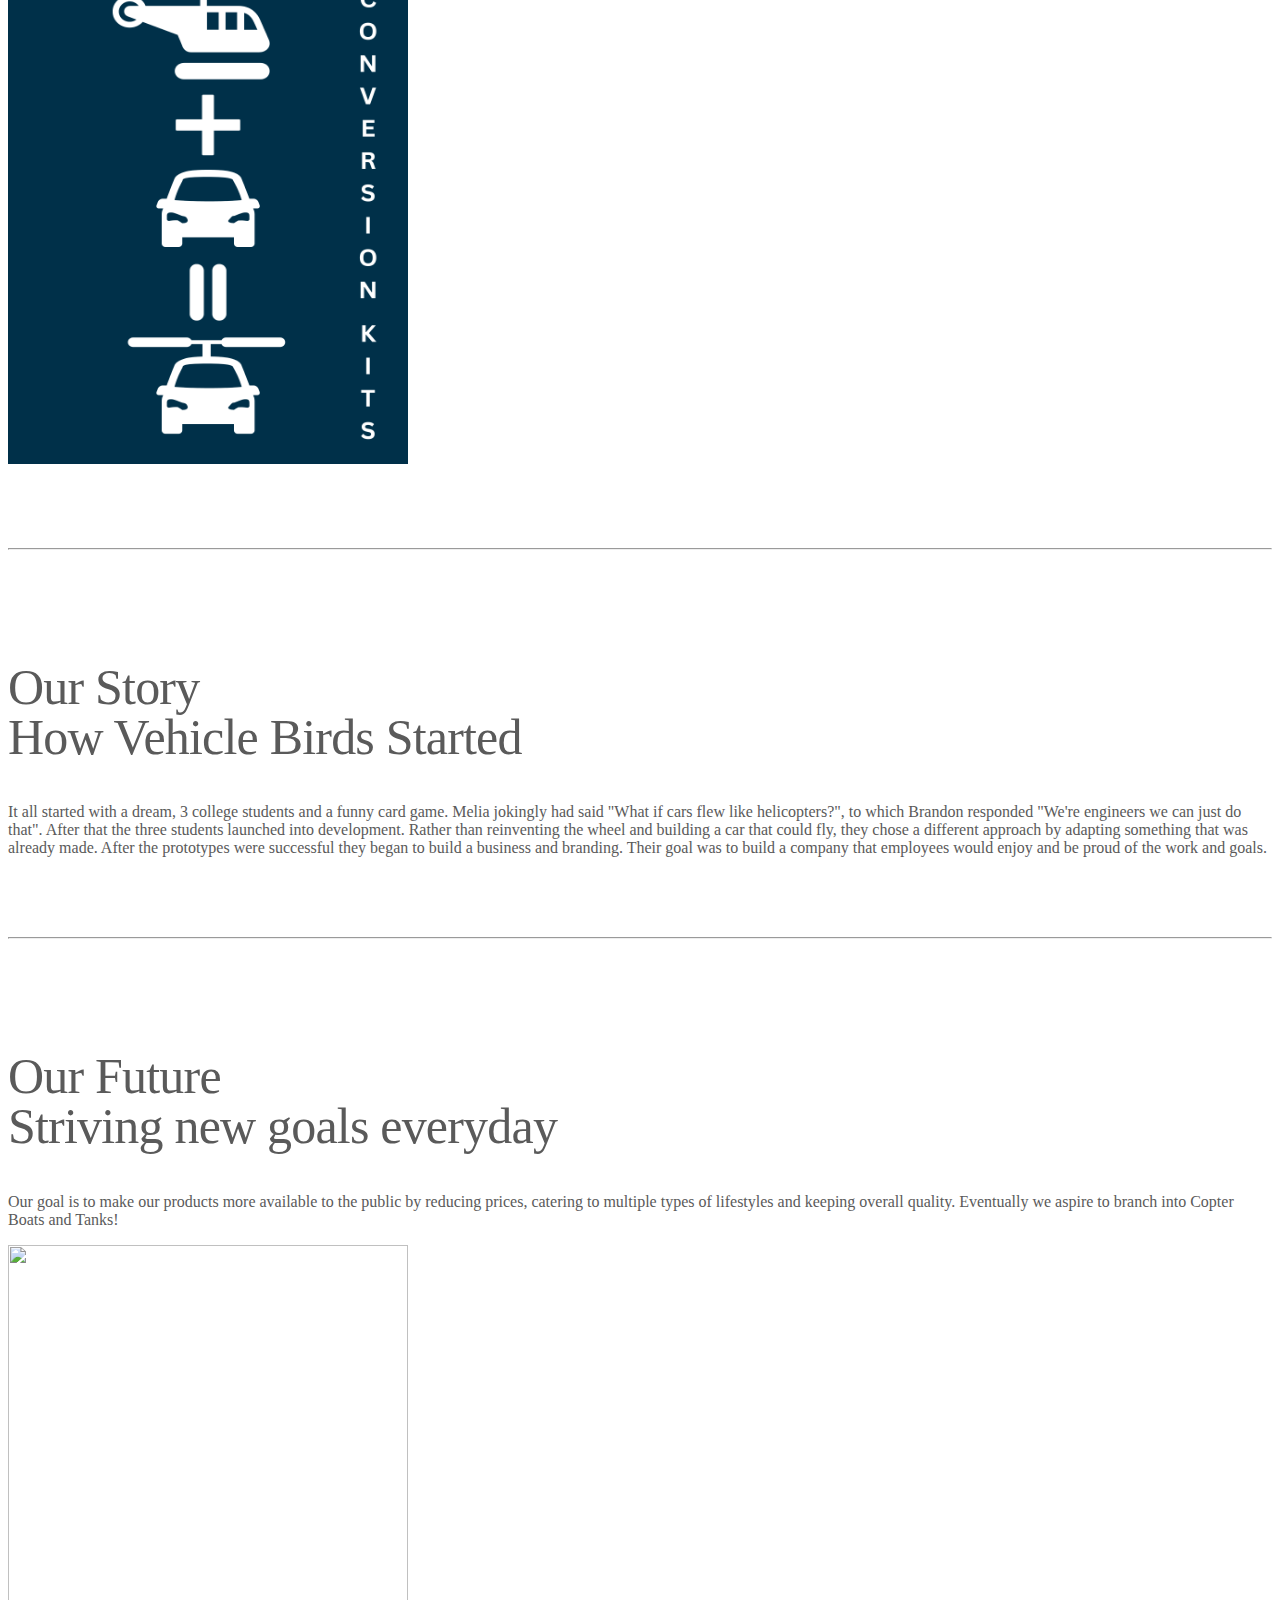
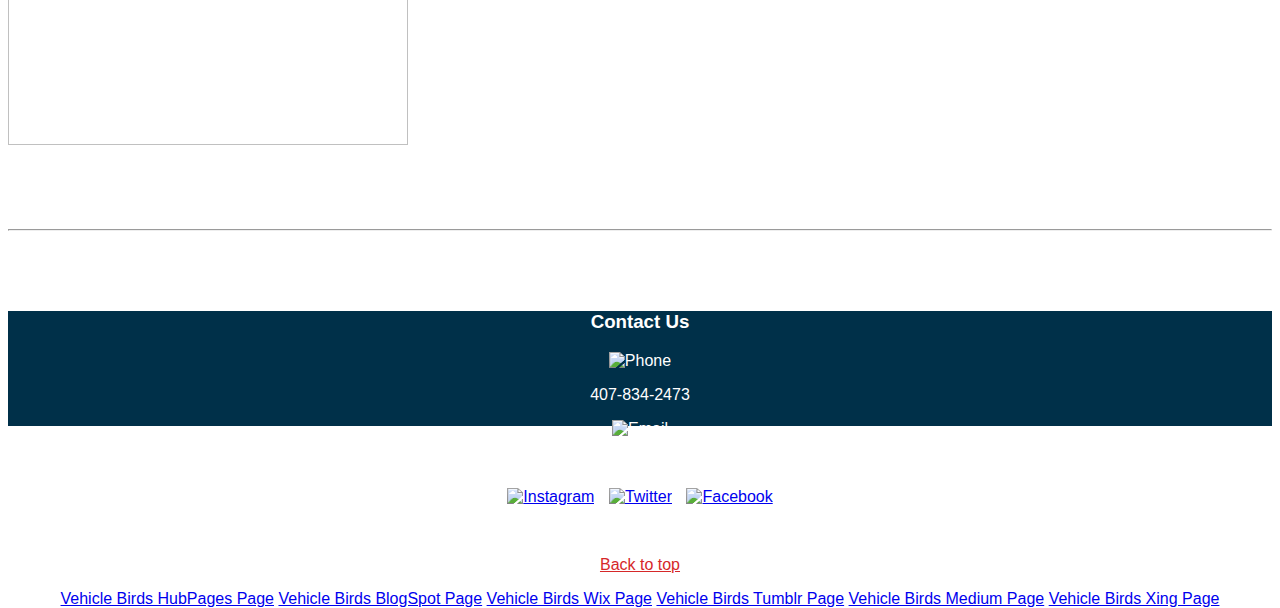
==== commit abe5aa8e: "Adding meta tags for SEO to all pages" ====
--- a/src/html/about-me.html
+++ b/src/html/about-me.html
@@ -4,9 +4,11 @@
 <head>
   <meta charset="utf-8">
   <meta name="viewport" content="width=device-width, initial-scale=1">
-  <meta name="description" content="">
-  <meta name="author" content="Mark Otto, Jacob Thornton, and Bootstrap contributors">
+  <meta name="description" content="Our mission is to make helicopter cars affordable and main stream to all!">
+  <meta name="author" content="Melia Rodriguez, Melina Ramos, and Brandon Townes">
   <meta name="generator" content="Hugo 0.72.0">
+  <meta name="robots" content="index, follow" />
+
   <title>About Us</title>
 
   <link rel="canonical" href="https://v5.getbootstrap.com/docs/5.0/examples/carousel/">
@@ -162,25 +164,31 @@
     </div><!-- /.container -->
     <!-- FOOTER -->
     <footer>
-      <p class="float-right"><a href="#">Back to top</a></p>
-
       <div id="contact">
         <h3>Contact Us</h3>
 
         <!-- Phone Number -->
         <div class="card-group d-inline-flex p-2">
           <img src="../img/icons/phone-icon.png" alt="Phone" style="width:auto;" class="icon">
-          <div> &nbsp; 407-834-2473 &nbsp;</div>
+          <div><p>&nbsp; 407-834-2473 &nbsp;</p></div>
 
           <!-- Email -->
-        <img src="../img/icons/email-icon.png" alt="Email" style="width:auto;" class="icon">
-        <div> &nbsp; vehiclebirds@gmail.com &nbsp;</div>
-
-        <!-- Instagram -->
-        <a href="https://www.instagram.com/vehiclebirds/"><img src="../img/icons/instagram-icon.png" alt="Instagram" style="width:auto;" class="icon"></a>
-        <a href="https://www.instagram.com/vehiclebirds/"><div> &nbsp; @vehiclebirds</div></a>
-        </div>
-      </div>
+          <img src="../img/icons/email-icon.png" alt="Email" style="width:auto;" class="icon">
+          <div><p>&nbsp; vehiclebirds@gmail.com &nbsp;</p></div>
+
+          <!-- Instagram -->
+          <a href="https://www.instagram.com/vehiclebirds/"><img src="../img/icons/instagram-icon.png" style = "margin-right: 10px" alt="Instagram" class="icon"></a>
+
+          <a href="https://twitter.com/VehicleBirds"><img src="../img/icons/twitter-icon.png" alt="Twitter" class="icon"></a>
+
+          <a href="https://www.facebook.com/vehiclebirds/"><img src="../img/icons/facebook-icon.png" style = "margin-left: 10px" alt="Facebook" class="icon"></a>
+        </div>
+      </div>
+
+      <!-- Copyright -->
+      <p>Copyright &copy; 2022 Vehicle Birds. &middot; All Rights Reserved</p>
+
+      <p><a href="#" style = "color: #D62829">Back to top</a></p>
 
       <div class="backlinks">
         <a href="https://hubpages.com/autos/vehiclebirds">Vehicle Birds HubPages Page</a>
@@ -191,8 +199,6 @@
         <a href="https://www.xing.com/profile/Brandon_Townes/cv">Vehicle Birds Xing Page</a>
       </div>
 
-      <!-- Copyright -->
-      <p>&copy; 2017-2020 Vehicle Birds. &middot; <a href="#">Privacy</a> &middot; <a href="#">Terms</a></p>   
     </footer>
   </div>
   </main>
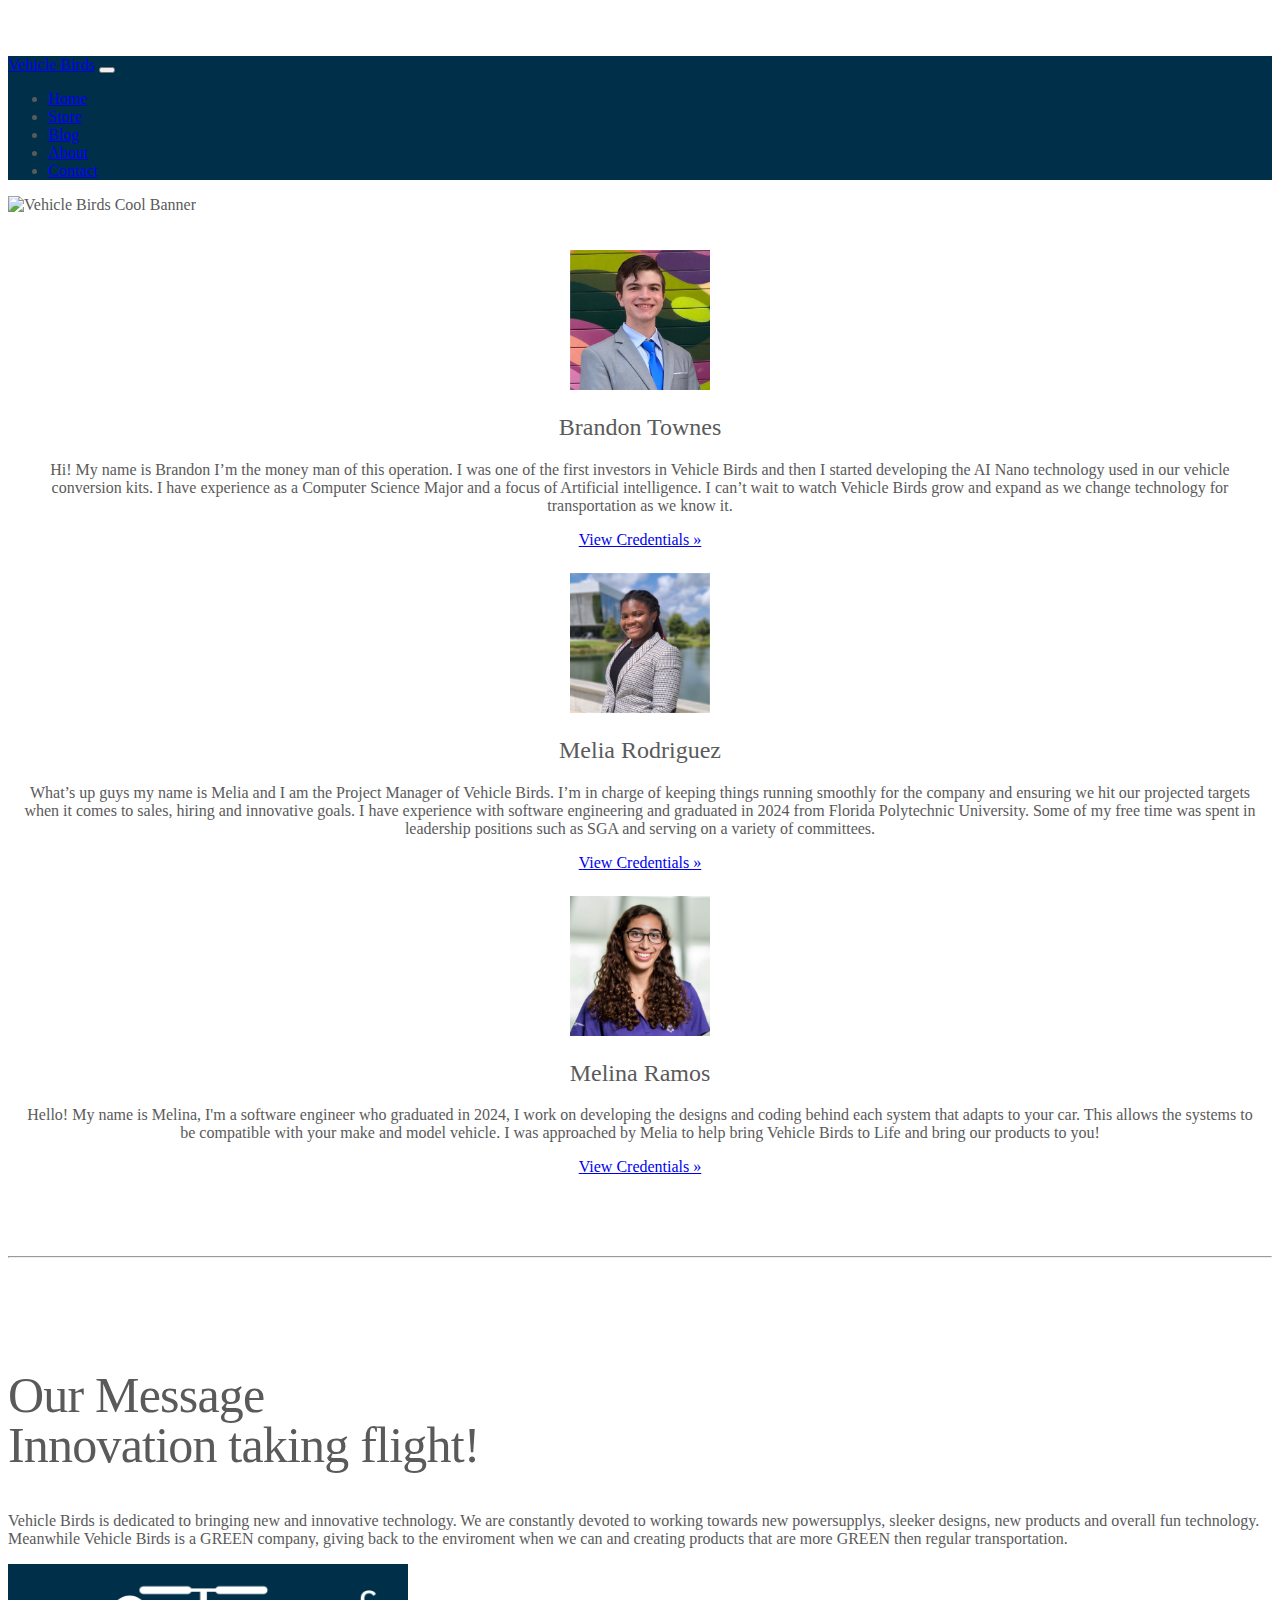
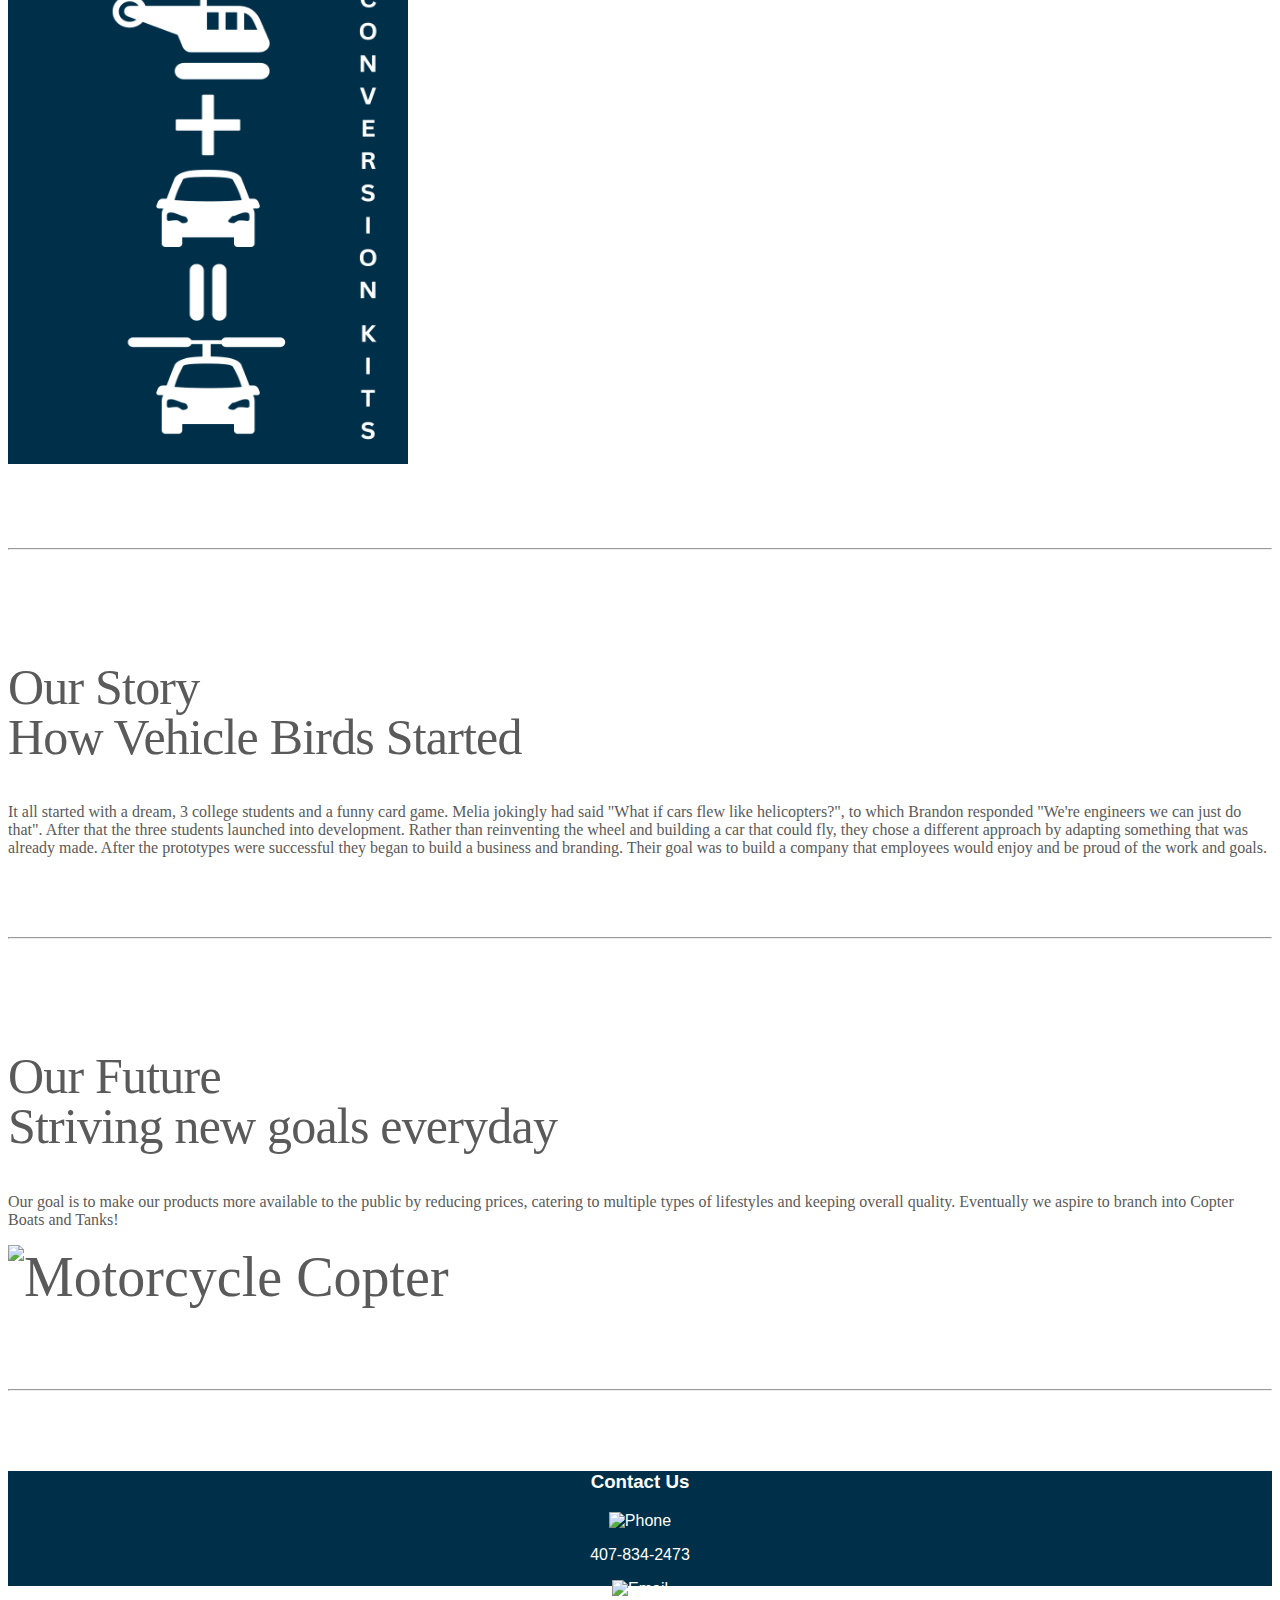
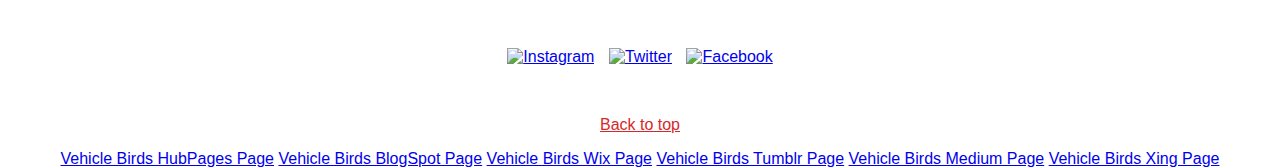
==== commit 5ed73729: "Updating font size on main page" ====
--- a/src/html/about-me.html
+++ b/src/html/about-me.html
@@ -3,13 +3,14 @@
 
 <head>
   <meta charset="utf-8">
+  <meta name="title" content="Vehicle Birds About Us">
   <meta name="viewport" content="width=device-width, initial-scale=1">
-  <meta name="description" content="Our mission is to make helicopter cars affordable and main stream to all!">
+  <meta name="description" content="Our mission is to make helicopter conversion kit cars affordable and main stream to all!">
   <meta name="author" content="Melia Rodriguez, Melina Ramos, and Brandon Townes">
   <meta name="generator" content="Hugo 0.72.0">
   <meta name="robots" content="index, follow" />
 
-  <title>About Us</title>
+  <title>Vehicle Birds About Us</title>
 
   <link rel="canonical" href="https://v5.getbootstrap.com/docs/5.0/examples/carousel/">
 
@@ -125,7 +126,7 @@
           <p class="lead">Vehicle Birds is dedicated to bringing new and innovative technology. We are constantly devoted to working towards new powersupplys, sleeker designs, new products and overall fun technology. Meanwhile Vehicle Birds is a GREEN company, giving back to the enviroment when we can and creating products that are more GREEN then regular transportation.</p>
         </div>
         <div class="col-md-5">
-          <img src="../img/aboutUs/kitMEME.png" class="bd-placeholder-img bd-placeholder-img-lg featurette-image img-fluid mx-auto" width="400"
+          <img src="../img/aboutUs/kitMEME.png" class="bd-placeholder-img bd-placeholder-img-lg featurette-image img-fluid mx-auto" width="400" alt="Helicopter + Car = Helicopter Vehicle Meme"
             height="500" xmlns="http://www.w3.org/2000/svg"
             preserveAspectRatio="xMidYMid slice" role="img" focusable="false">
             <title>Placeholder</title>
@@ -149,7 +150,7 @@
           <p class="lead">Our goal is to make our products more available to the public by reducing prices, catering to multiple types of lifestyles and keeping overall quality. Eventually we aspire to branch into Copter Boats and Tanks!</p>
         </div>
         <div class="col-md-5">
-          <img src="../img/carCopters/other/cycleCopter.jpg"class="bd-placeholder-img bd-placeholder-img-lg featurette-image img-fluid mx-auto" width="400"
+          <img src="../img/carCopters/other/cycleCopter.jpg"class="bd-placeholder-img bd-placeholder-img-lg featurette-image img-fluid mx-auto" width="400" alt="Motorcycle Copter"
             height="500" xmlns="http://www.w3.org/2000/svg" aria-label="Placeholder: 500x500"
             preserveAspectRatio="xMidYMid slice" role="img" focusable="false">
             <title>Placeholder</title>
